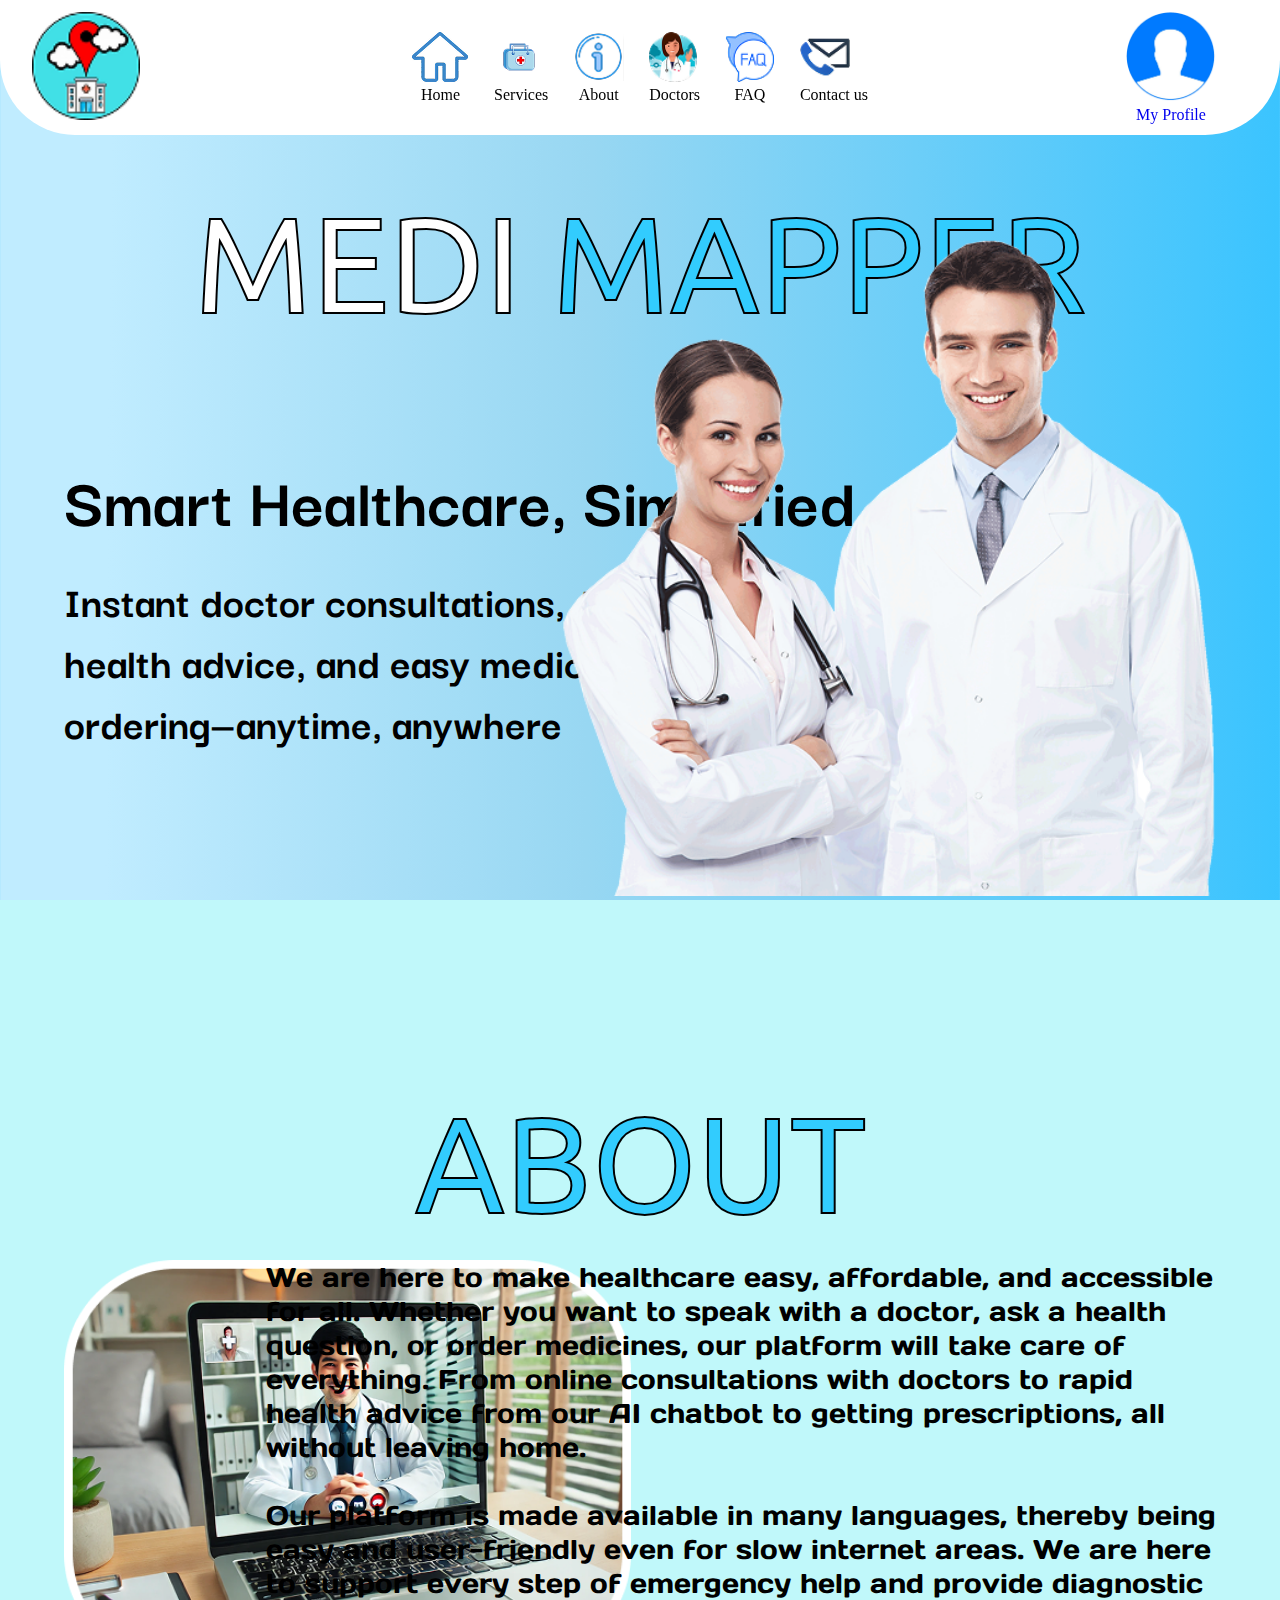
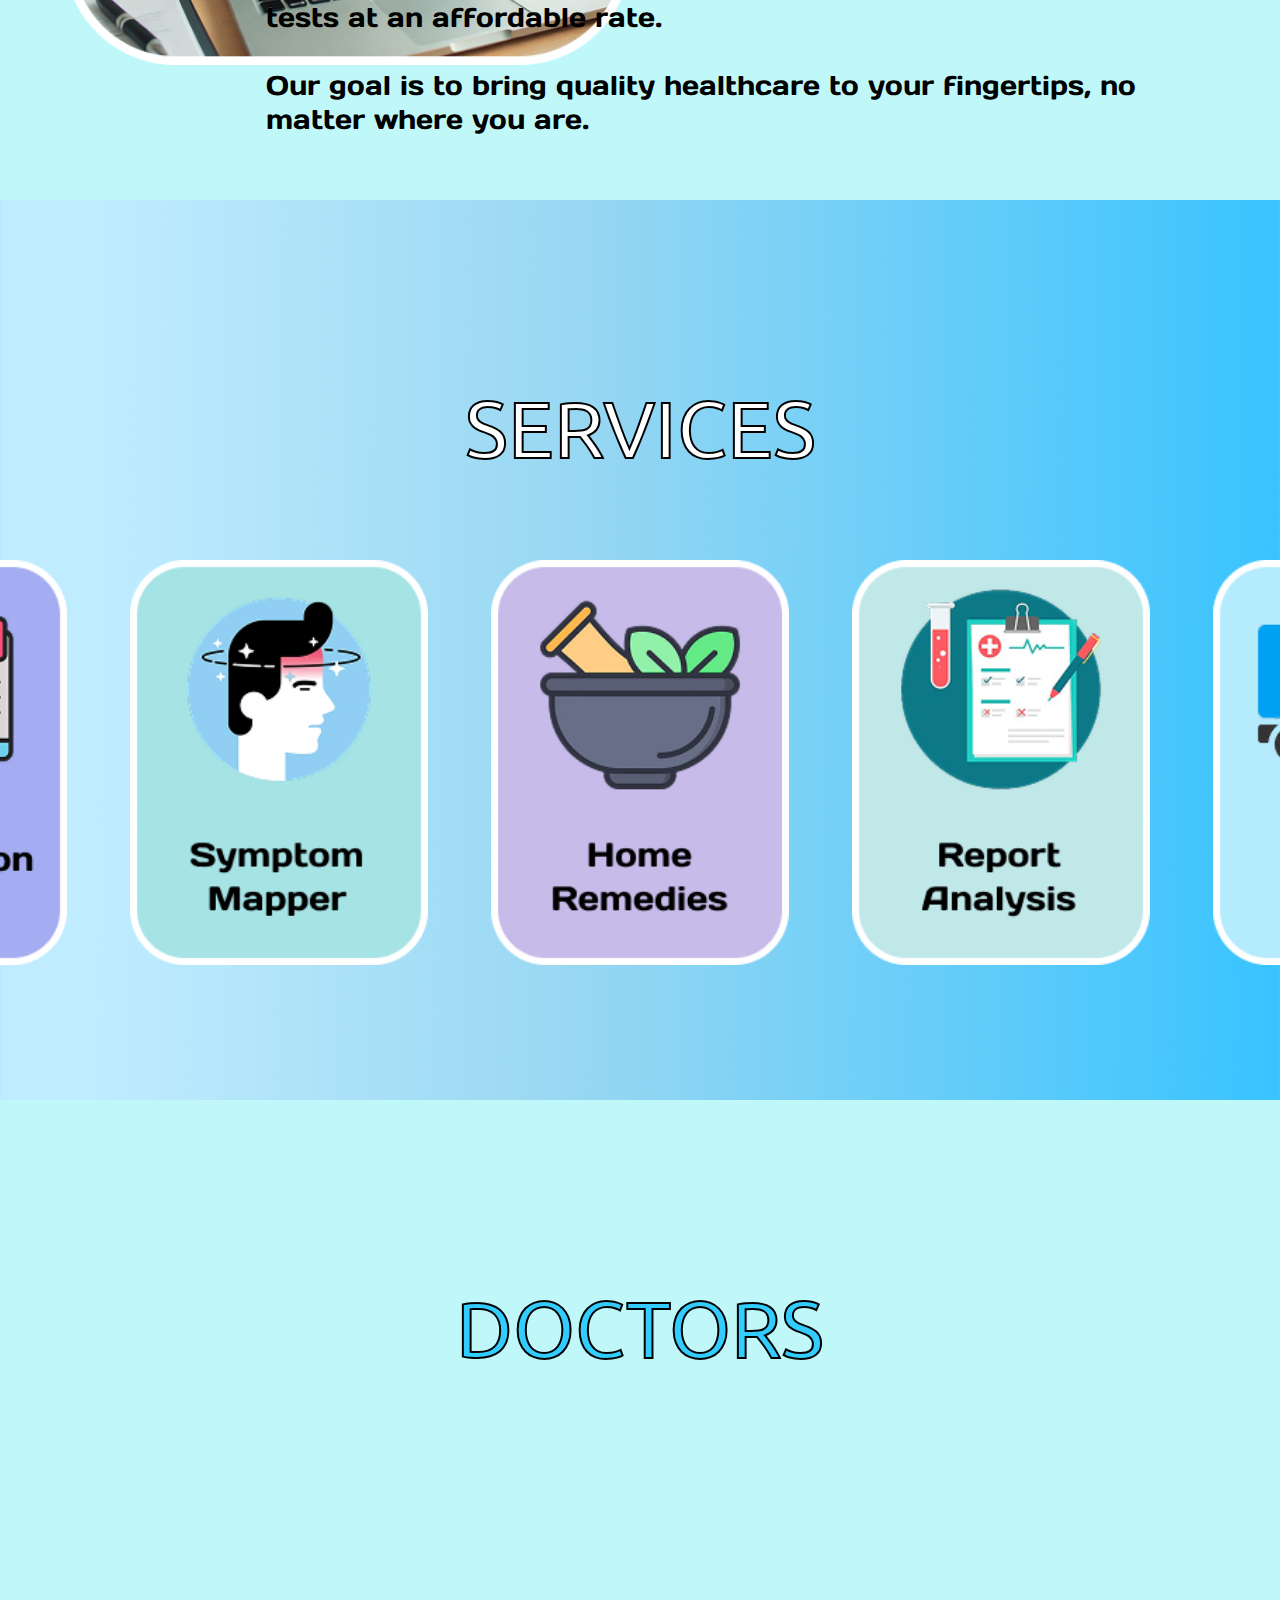
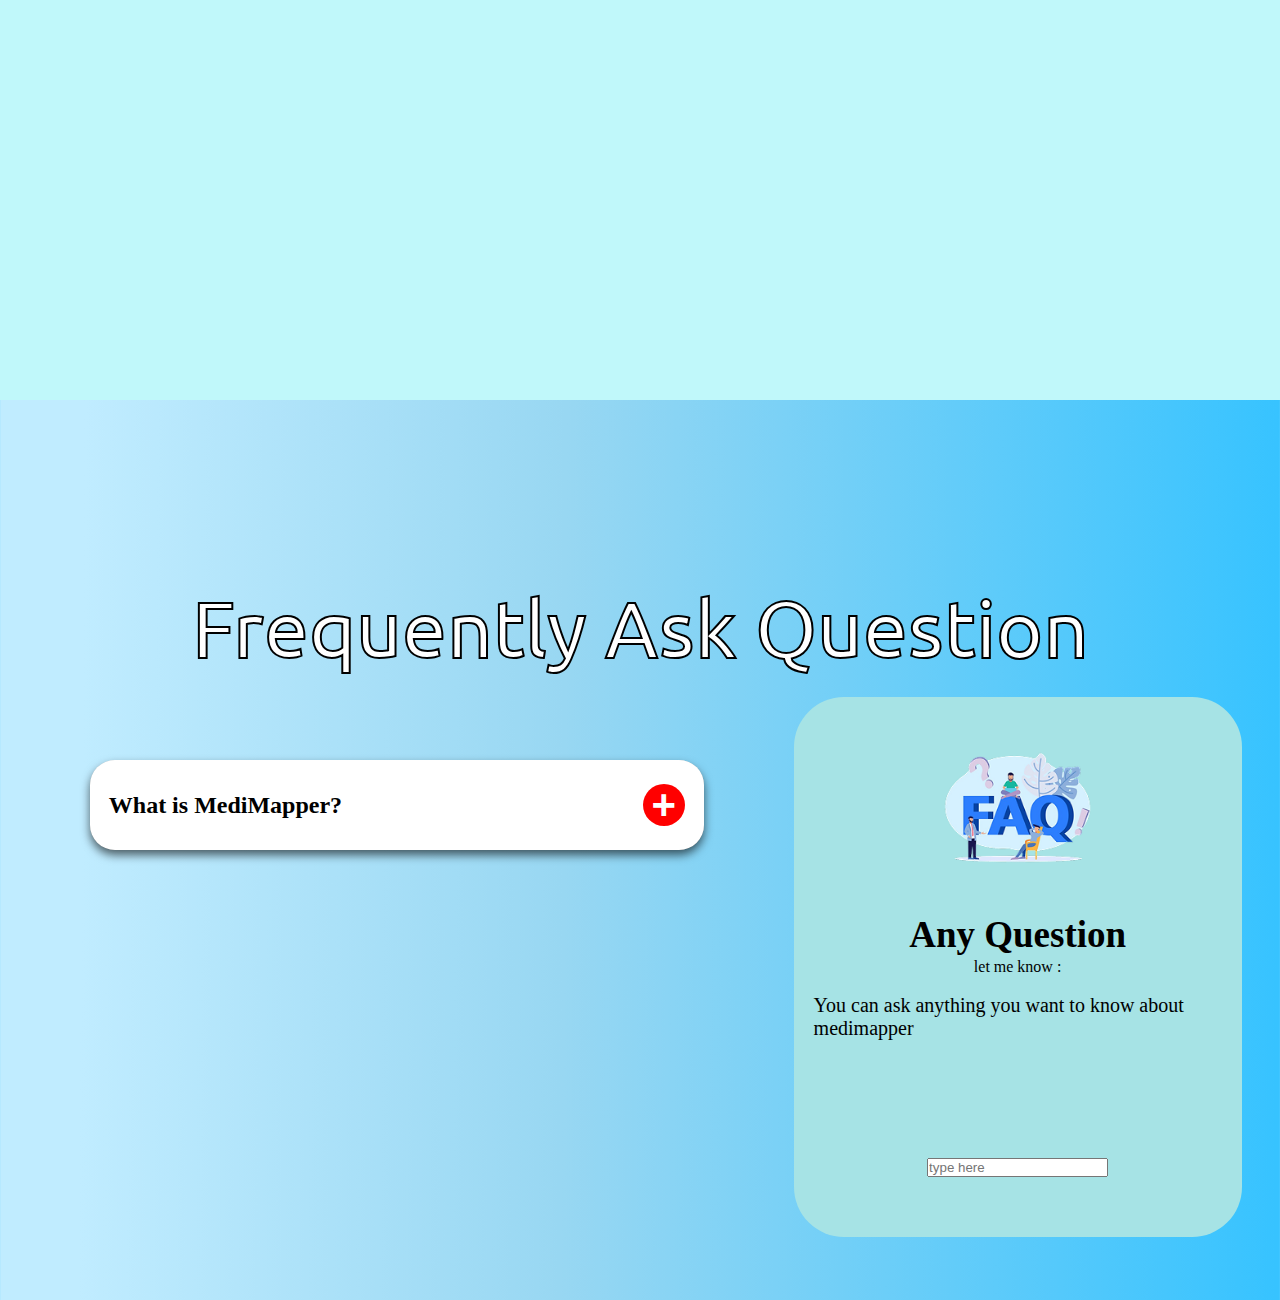
==== index.html @ cdf63c5f "Initial commit" ====
<!DOCTYPE html>
<html lang="en">
<head>
    <meta charset="UTF-8">
    <meta name="viewport" content="width=device-width, initial-scale=1.0">
    <title>MediMapper</title>
    <link rel="preconnect" href="https://fonts.googleapis.com">
    <link rel="preconnect" href="https://fonts.gstatic.com" crossorigin>
    <link href="https://fonts.googleapis.com/css2?family=Ubuntu:ital,wght@0,300;0,400;0,500;0,700;1,300;1,400;1,500;1,700&display=swap" rel="stylesheet">
    <link href="https://fonts.googleapis.com/css2?family=Darker+Grotesque:wght@900&display=swap" rel="stylesheet">
    <link rel="stylesheet" href="style/style.css">
    <link href="https://fonts.googleapis.com/css2?family=Days+One&display=swap" rel="stylesheet">
</head>

<body >
    <!--- Header -->
    <header >
       <!-- Logo-->
        <div class="main-logo"><a href="#"> <img src="asset/Logo.png" alt="main-logo"> </a></div> 

        <!--NavLinks-->
        <div class="nav-link">
            <!--homeBtn-->
            <a href="#home">
                <div class="navBtn">
                    <img src="asset/home.png" alt="home-icon">
             
                    <p>Home</p>
                </div>
            </a>
            <!--ServiceBtn-->
            <a href="#services">
                <div class="navBtn">
                    <img src="asset/Service.png" alt="services-icon">
                    <p>Services</p>
                </div>
            </a>
            <!--AboutBtn-->
            <a href="#about">
                <div class="navBtn">
                    <img src="asset/about 1.png" alt="about-icon">
             
                    <p>About</p>
                </div>
            </a>
            <!--DoctorBtn-->
            <a href="#doctor">
                <div class="navBtn">
                    <img src="asset/DocImg.png" alt="doctors-icon">
                    <p>Doctors</p>
                </div>
            </a>
            <!--FaqBtn-->
            <a href="#faq">
                <div class="navBtn">
                    <img src="asset/faqImg.png" alt="faq-icon">
                    <p>FAQ</p>
                </div>
            </a>
            <!--ContactUsBtn-->
            <a href="#">
                <div class="navBtn">
                    <img src="asset/contactUs.png" alt="contact-us">
                    <p>Contact us</p>
                </div>
            </a> 
        </div>

        <!--myProfileBtn-->
        
        <div class="myProfile">
            <a href="#">
            <img src="asset/Profile.png" alt="profile_pic">
            <p>My Profile</p>
        </a>
        </div>
    
    </header>
    <!--HomeSection-->
    <section id="home">
        <h1 class="main-heading"><span class="head-white">MEDI</span> MAPPER</h1>    
    <div class="main-info">
        <h2>Smart Healthcare, Simplified</h2>
        </br>
        <h3> Instant doctor consultations, AI</br> health advice, and easy medicine</br> ordering—anytime, anywhere</h3>
    </div>
    <div class="home-right"><img src="asset/doctorHome.png" alt="home-doctors"></div>
    </section>

    <!--AboutSection-->
    <section id="about">
        <div class="about-Head"><h1>ABOUT</h1></div>
        <div class="about-img"><img src="asset/VCdoctor.png" alt="VCdoctor"></div>
        <div class="about-discription"><h5>We are here to make healthcare easy, affordable, and accessible <br> for all. Whether you want to speak with a doctor, ask a health<br> question, or order medicines, our platform will take care of <br>everything. From online consultations with doctors to rapid <br>health advice from our AI chatbot to getting prescriptions, all<br> without leaving home.<br><br>

            Our platform is made available in many languages, thereby being<br> easy and user-friendly even for slow internet areas. We are here <br>to support every step of emergency help and provide diagnostic <br>tests at an affordable rate.<br><br>
            
            Our goal is to bring quality healthcare to your fingertips, no <br>matter where you are.
            </h5></div>
    </section>


    <!--Services-->
    <section id="services">
        <div class="service-head"><h1>SERVICES</h1></div>
        <div class="service-cards">
            <a href="">
                <div class="card">
                <img src="asset/Consultation.png" alt="consultations"  draggable="false" >
            </div>
        </a>
            <a href="">

            <div class="card">
                <img src="asset/Symptom.png" alt="Symptom">
            </div>
        </a>
            <a href="">
                <div class="card">
                <img src="asset/Remedies.png" alt="Remedies">
                </div>
        </a>
            <a href="">     
                <div class="card">
                <img src="asset/Report.png" alt="Report">
            </div>
        </a>
            <a href=""><div class="card">
                <img src="asset/Delivery.png" alt="Delivery">
            </div>
        </a>
        </div>
    </section>


    <!--Doctor-->
    <section id="doctor">
        <div class="doctor-head"><h1>DOCTORS</h1></div>
    </section>


    <!--FAQ-->
    <section id="faq">
        <div class="faq-head"><h1>Frequently Ask Question</h1></div>
        <div class="questionsBox">
            <div class="question">
                <p>What is MediMapper?</p>
                <button><div class="smb">+</div></button>
            </div>
            <div class="ans"><p>MediMapper is a healthcare platform that helps users identify </br> 
                potential diseases based on symptoms. It also connects patients </br>
                 with doctors for consultations via chat and video calls.</p></div>
        </div>
        <form action="" method="post" >
            <div class="faqForm">
            <img src="asset/faq.png" alt="normal logo" >

            <h1>Any Question</h1>
            <p>You can ask anything you want to know about medimapper</p>
            <label >let me know :</label>
            <input type="text" placeholder="type here" name="faq" class="faqinput">
        </div>
        </form>
    </section>
</body>
<script src="script/script.js"></script>
</html>
---- style/style.css ----
* {
    margin: 0;
    padding: 0;
    box-sizing: border-box;
}
a{
    text-decoration: none;

}


body {
    background:linear-gradient(90.42deg, #C0ECFF 8.43%, #98D7F2 45.17%, #37C3FF 99.62%);
}





/*Header */
header{
    position: fixed;
    display: flex;
    align-items: center;
    justify-content: space-around;
    border-radius: 0px 0px 75px 75px;
    background-color: white;
    width: 100%;
    height: 15vh;
    z-index: 999;
}
.main-logo{
   position: absolute;
    left: 2.5vw;
    border-radius: 50%;
}
.main-logo img{
    height: 12vh;
    width: auto;
}
.nav-link{
    position: absolute;
    display: flex;
    align-items: center;
    justify-content: center;
    gap: 25px;
}
.nav-link img{
    height: 50px;
    width: auto;
    
}
.nav-link  p{
    text-align: center;
}
.nav-link a{
    color: black;
}
.myProfile{
    position: absolute;
    right: 5vw;
    
    
}
.myProfile img{
    height: 10vh;
    width: auto;
    top: 50%;
}
.myProfile p{
    text-align: center;
}






/* HOME */

#home{
    
    display: flex;
     
    justify-content: center;
    width: 100%;
    height: 100vh;
}
  .main-heading{
    margin-top: 20vh;
    font-size: 15vh;
    color: #32CCFE;
    -webkit-text-stroke: 2px black;
    font-family: "Ubuntu", sans-serif;
    font-weight: 400;
    font-style: normal;
 }
 .head-white{
    color: #fff;
 }
 .main-info{
    position: absolute;
    left: 5%;
    top: 50%;
    font-family: "Darker Grotesque", sans-serif;
    font-optical-sizing: auto;
    font-weight: 900;
    font-style: normal;
}
 .main-info h2{
    font-size: 8vh;
    font-weight: bold;
 }
 .main-info h3{
    font-size: 5vh;
 }
.home-right{
    position: absolute;
    right: 5%;
    bottom: 0px;
}
.home-right img{
    height: 75vh;
}






/*About*/
#about{
    position: relative;
    height: 100vh;
    width: 100%;
    background: #C0F8FA;
    display: flex;
    justify-content: center;
}
.about-Head h1{
    font-family: "Ubuntu", sans-serif;
    font-weight: 400;
    font-style: normal;
    font-size: 15vh;
    color: #32CCFE;
    -webkit-text-stroke: 2px black;
    margin-top: 20vh;
}
.about-img{
    position: absolute;
    left: 5%;
    top: 40%;
    
}
.about-img img{
    width: auto;
    height: 45vh;
}
.about-discription{
    position: absolute;
    right: 5%;
    top: 40%;
}
.about-discription h5{
    font-family: "Days One", sans-serif;
    font-weight: 400;
    font-style: normal;
    font-size: 3vh;
}







/*servicesSection*/
#services{
    position: relative;
    display: flex;
    height: 100vh;
    justify-content: center;
}
.service-head h1{
    font-family: "Ubuntu", sans-serif;
    font-weight: 400;
    font-style: normal;
    font-size: 80px;
    color: #ffffff;
    -webkit-text-stroke: 2px black;
    margin-top: 20vh;
}
.service-cards{
    position: absolute;
    display: flex;
    justify-content: space-between;
    top: 40%;
    gap: 7vh;
    
}
.service-cards .card img{
    width: auto;
    height: 45vh;
}




/* Doctor */
#doctor{
    position: relative;
    display: flex;
    height: 100vh;
    justify-content: center;
    background: #C0F8FA;
}
.doctor-head h1{
    font-family: "Ubuntu", sans-serif;
    font-weight: 400;
    font-style: normal;
    font-size: 80px;
    color: #32CCFE;
    -webkit-text-stroke: 2px black;
    margin-top: 20vh;
}





/* FAQ */

#faq{
    position: relative;
    display: flex;
    height: 100vh;
    justify-content: center;
}
.faq-head h1{
    font-family: "Ubuntu", sans-serif;
    font-weight: 400;
    font-style: normal;
    font-size: 80px;
    color: #ffffff;
    -webkit-text-stroke: 2px black;
    margin-top: 20vh;
}


.questionsBox{
    position: absolute;
    display: flex;
    height: 60vh;
    width: 60vw;
    left: 7vw;
    bottom: 0px;
}
 
.question{
    position: absolute;
    display: flex;
    align-items: center;
    width: 80%;
    height: 10vh;
    background: #ffffff;
    border-radius: 25px;
    box-shadow: 0px 5px 10px rgba(0, 0, 0, 0.6);
}


.question p{
    position: absolute;
    font-size: 24px;
    left: 1.5vw;
    font-weight: bold;

}
.question button {
    position: absolute;
    display: flex;
    align-items: center;
    justify-content: center;
    background: red;
    height: 42px;
    width: 42px;
    border-width: 0px;
    right: 1.5vw;
    border-radius: 50%;
}

.smb {
    font-size: 42px;
    font-weight: bolder;
    line-height: 1;
    position:absolute;
    color: #fff;
    transform: rotate(0deg);
    transition: transform 0.2s ease-in-out;
}

.smb.active{
    transform: rotate(45deg);
}
.ans{
    position: absolute;
    display: flex;
    align-items: center;
    width: 80%;
    height: 10vh;
    background: #D9D9D9;
    border-radius: 25px;
    z-index: -1;
    transition: height 0.1s ease-in-out
}
.ans.active{
    position: absolute;
    display: flex;
    
    width: 80%;
    height: 25vh;
    background: #D9D9D9;
    border-radius: 25px;
    z-index: -1;
    padding-top: 11vh;
}
.ans p{
    position: absolute;
    display: none;
    font-size: 22px;  
    left: 1.5vw;
}
.ans p.active{
    position: absolute;
    display: block;
    font-size: 22px;  
    left: 1.5vw;
}

.faqForm{
    position: absolute;
    display: flex;
    justify-content: center;
    align-items: center;
    width: 35vw;
    height: 60vh;
    background: #A6E3E5;
    bottom: 7vh;
    right: 3vw;
    border-radius: 50px;
    flex-direction: column;
    
}
.faqForm img{
    position: absolute;
    width: 35%;
    height: auto;
    top: 10%;
}
.faqForm h1{  
    position: absolute;
    top: 40%;
    font-size: 37px;
}
.faqForm p{
    position: absolute;
    top:55%;
    text-align: left;
    font-size: 20px;
    left: 20px;
   
}
.faqinput{
    position: absolute;
    bottom: 60px;
}
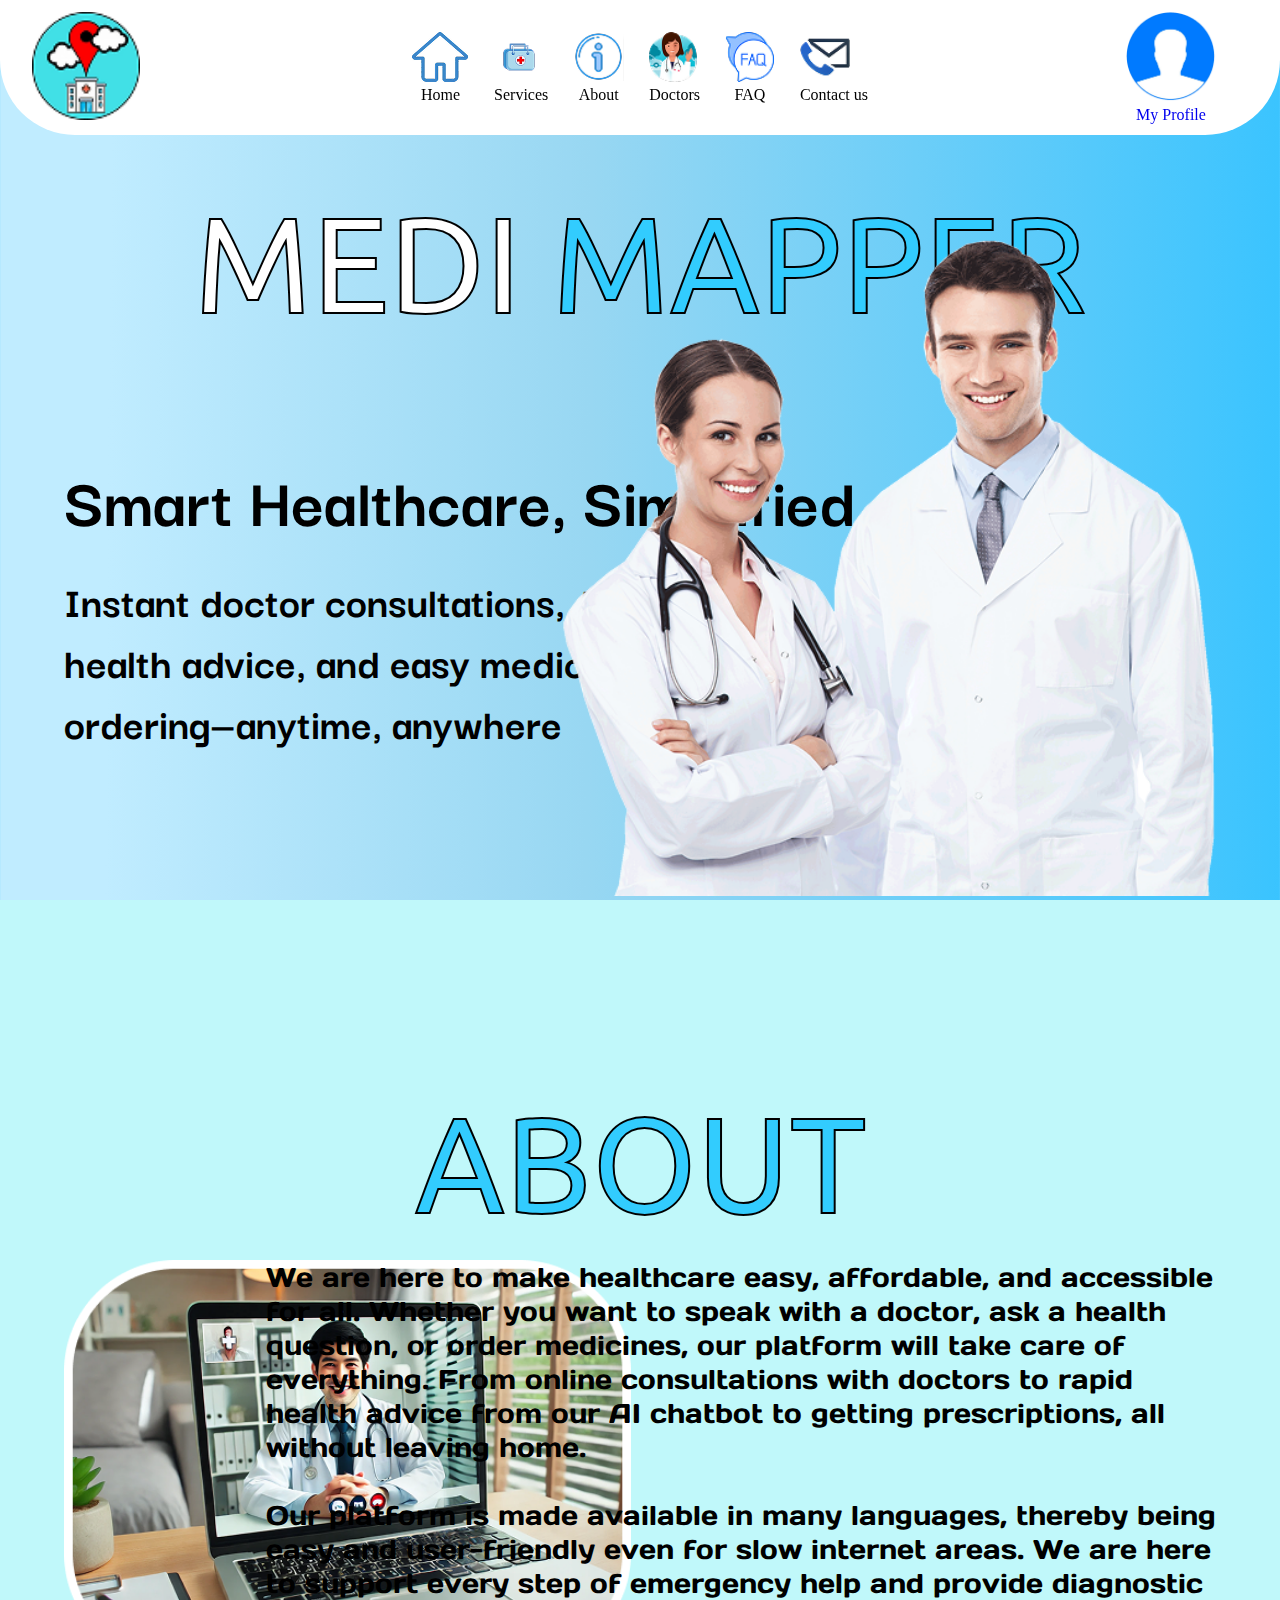
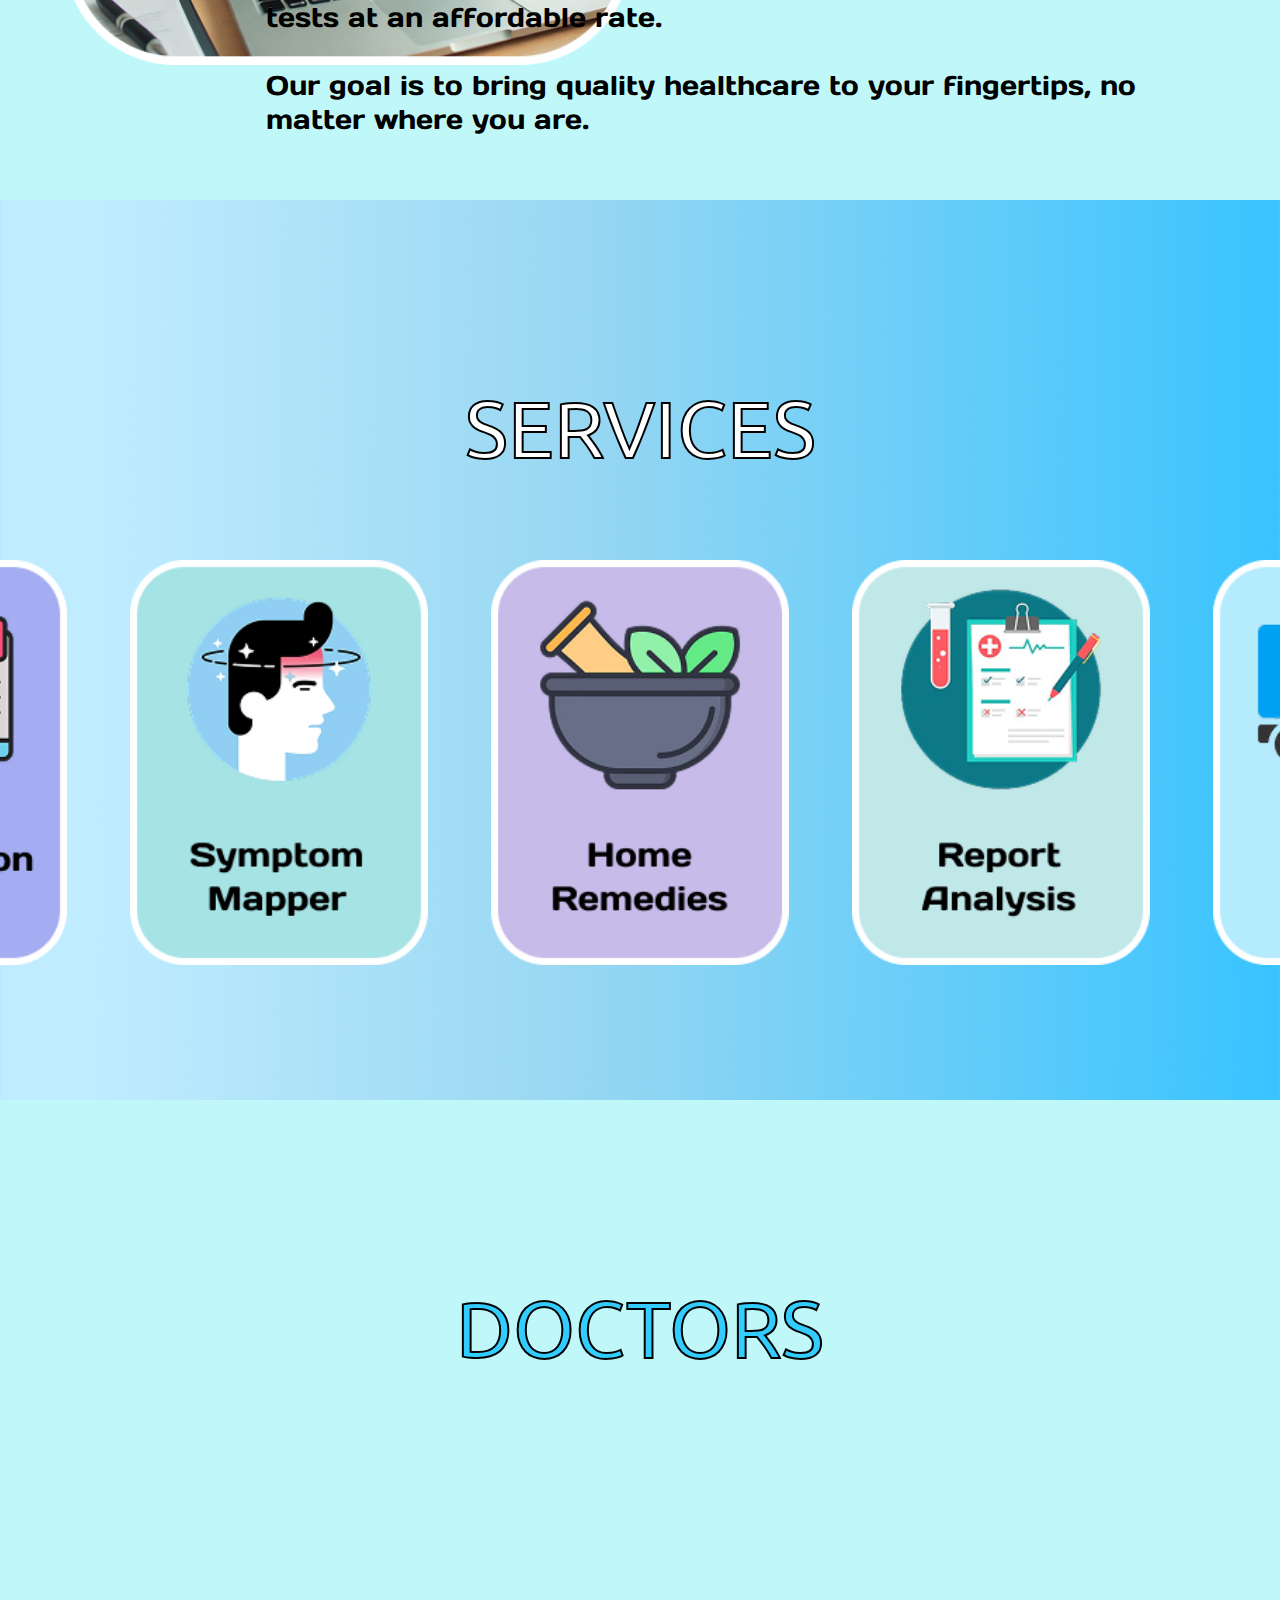
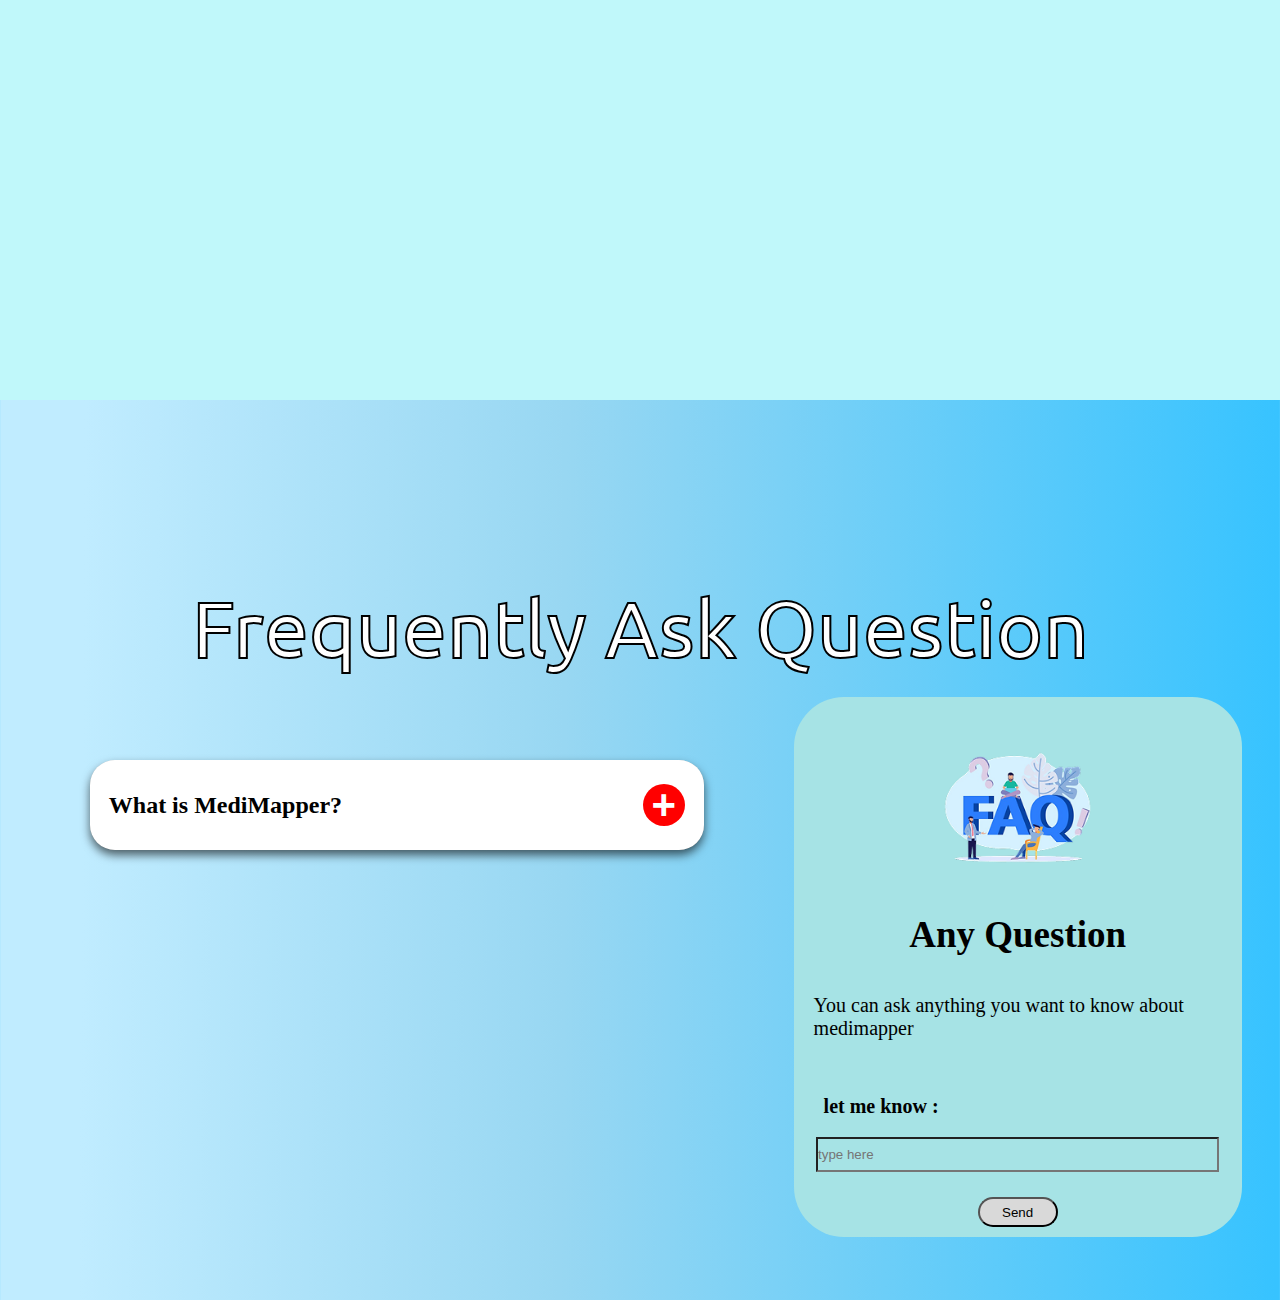
==== commit 25337d9f: "ui-ongoing" ====
--- a/index.html
+++ b/index.html
@@ -159,6 +159,7 @@
             <p>You can ask anything you want to know about medimapper</p>
             <label >let me know :</label>
             <input type="text" placeholder="type here" name="faq" class="faqinput">
+            <button type="submit">Send</button>
         </div>
         </form>
     </section>
--- a/style/style.css
+++ b/style/style.css
@@ -371,5 +371,24 @@
 }
 .faqinput{
     position: absolute;
-    bottom: 60px;
-}
+    height: 35px;
+    width: 90%;
+    bottom: 12%;
+    background: transparent;
+}
+.faqForm label{
+    position: absolute;
+    bottom: 22%;
+    left: 30px;
+    font-size: 20px;
+    font-weight: bold;
+}
+.faqForm button{
+    position: absolute;
+    height: 30px;
+    width: 80px;
+    bottom: 10px;
+    background: #D9D9D9;
+    border-radius: 15px;
+    border-width: 2px;
+}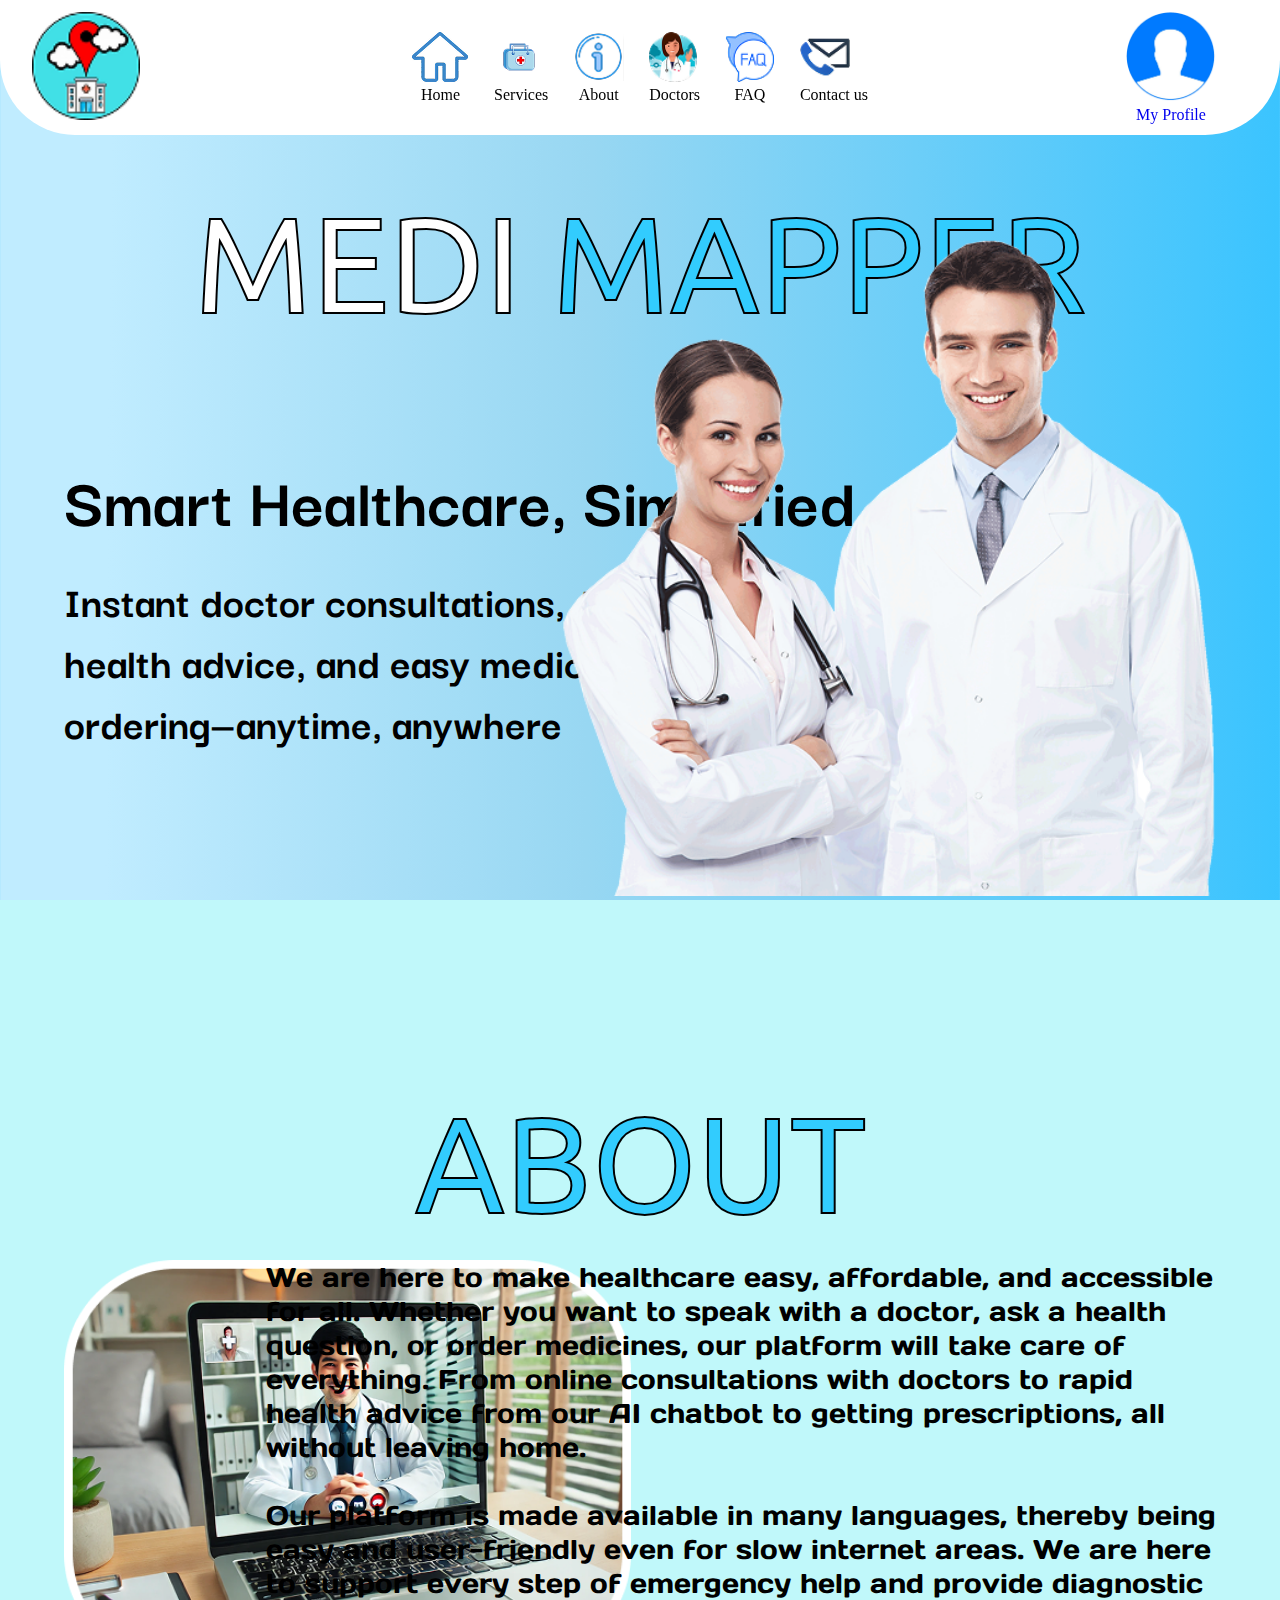
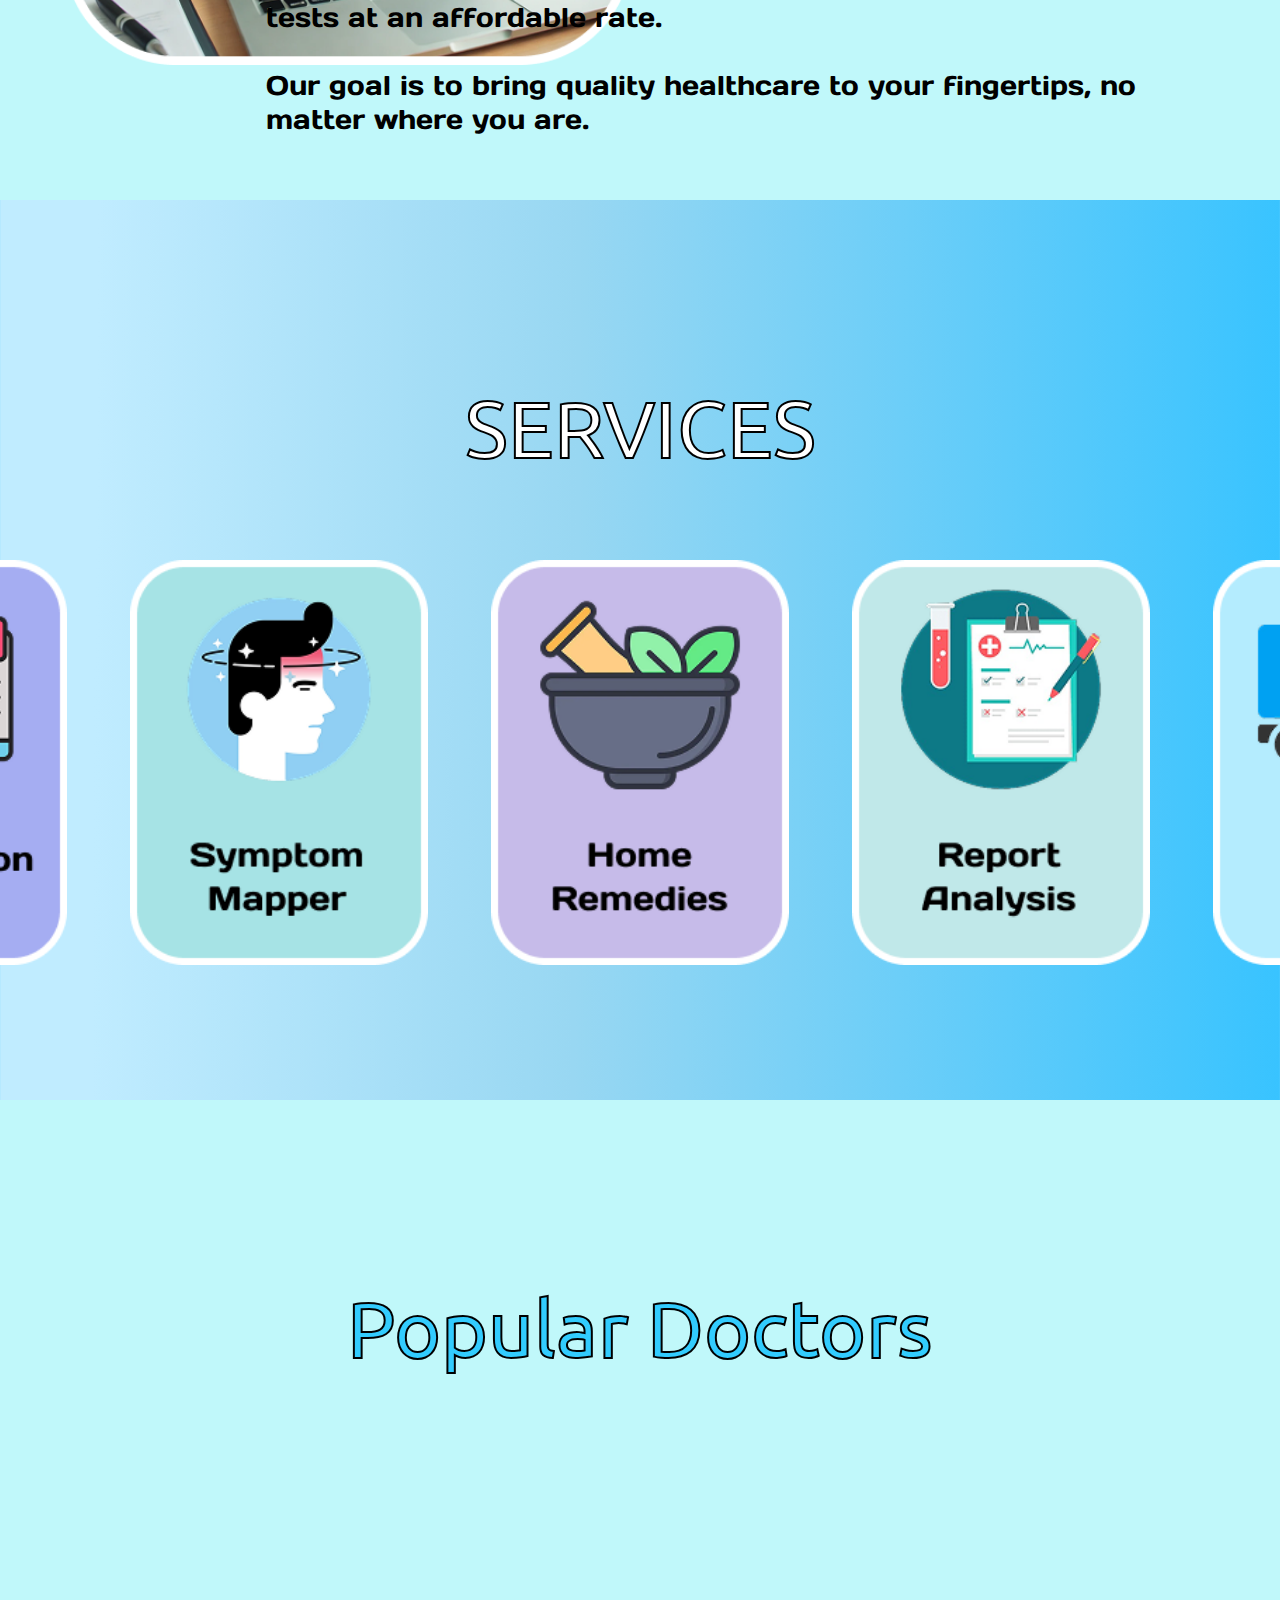
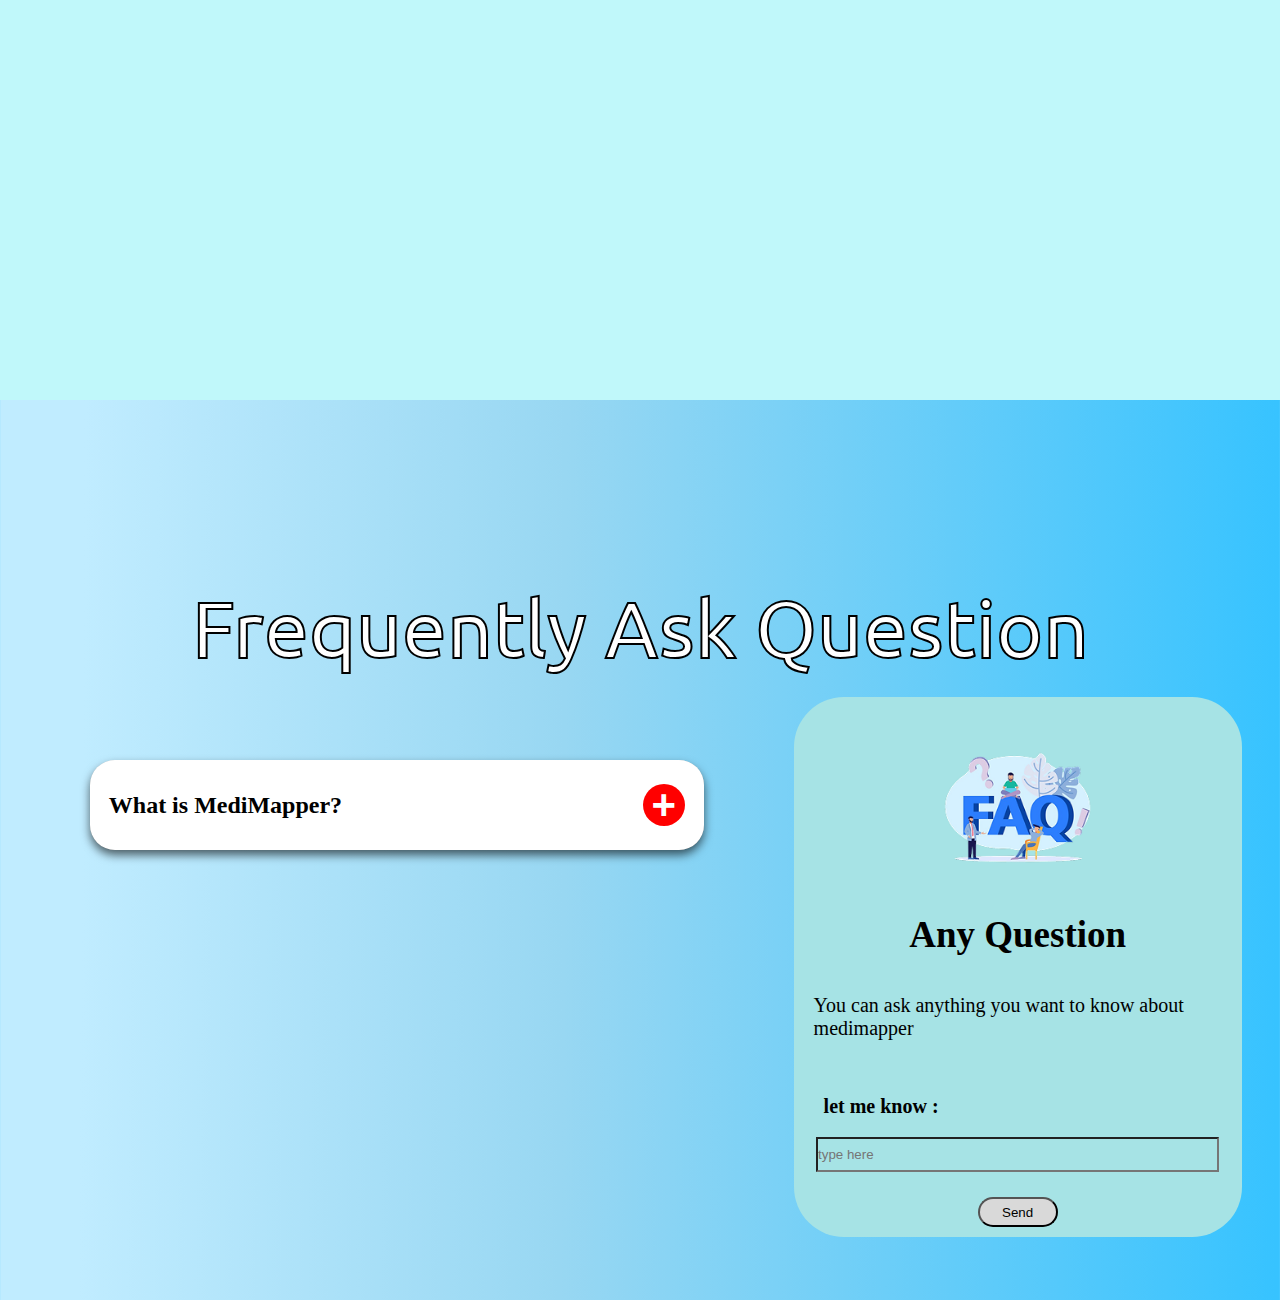
==== commit c686f373: "doc" ====
--- a/index.html
+++ b/index.html
@@ -135,7 +135,7 @@
 
     <!--Doctor-->
     <section id="doctor">
-        <div class="doctor-head"><h1>DOCTORS</h1></div>
+        <div class="doctor-head"><h1>Popular Doctors</h1></div>
     </section>
 
 
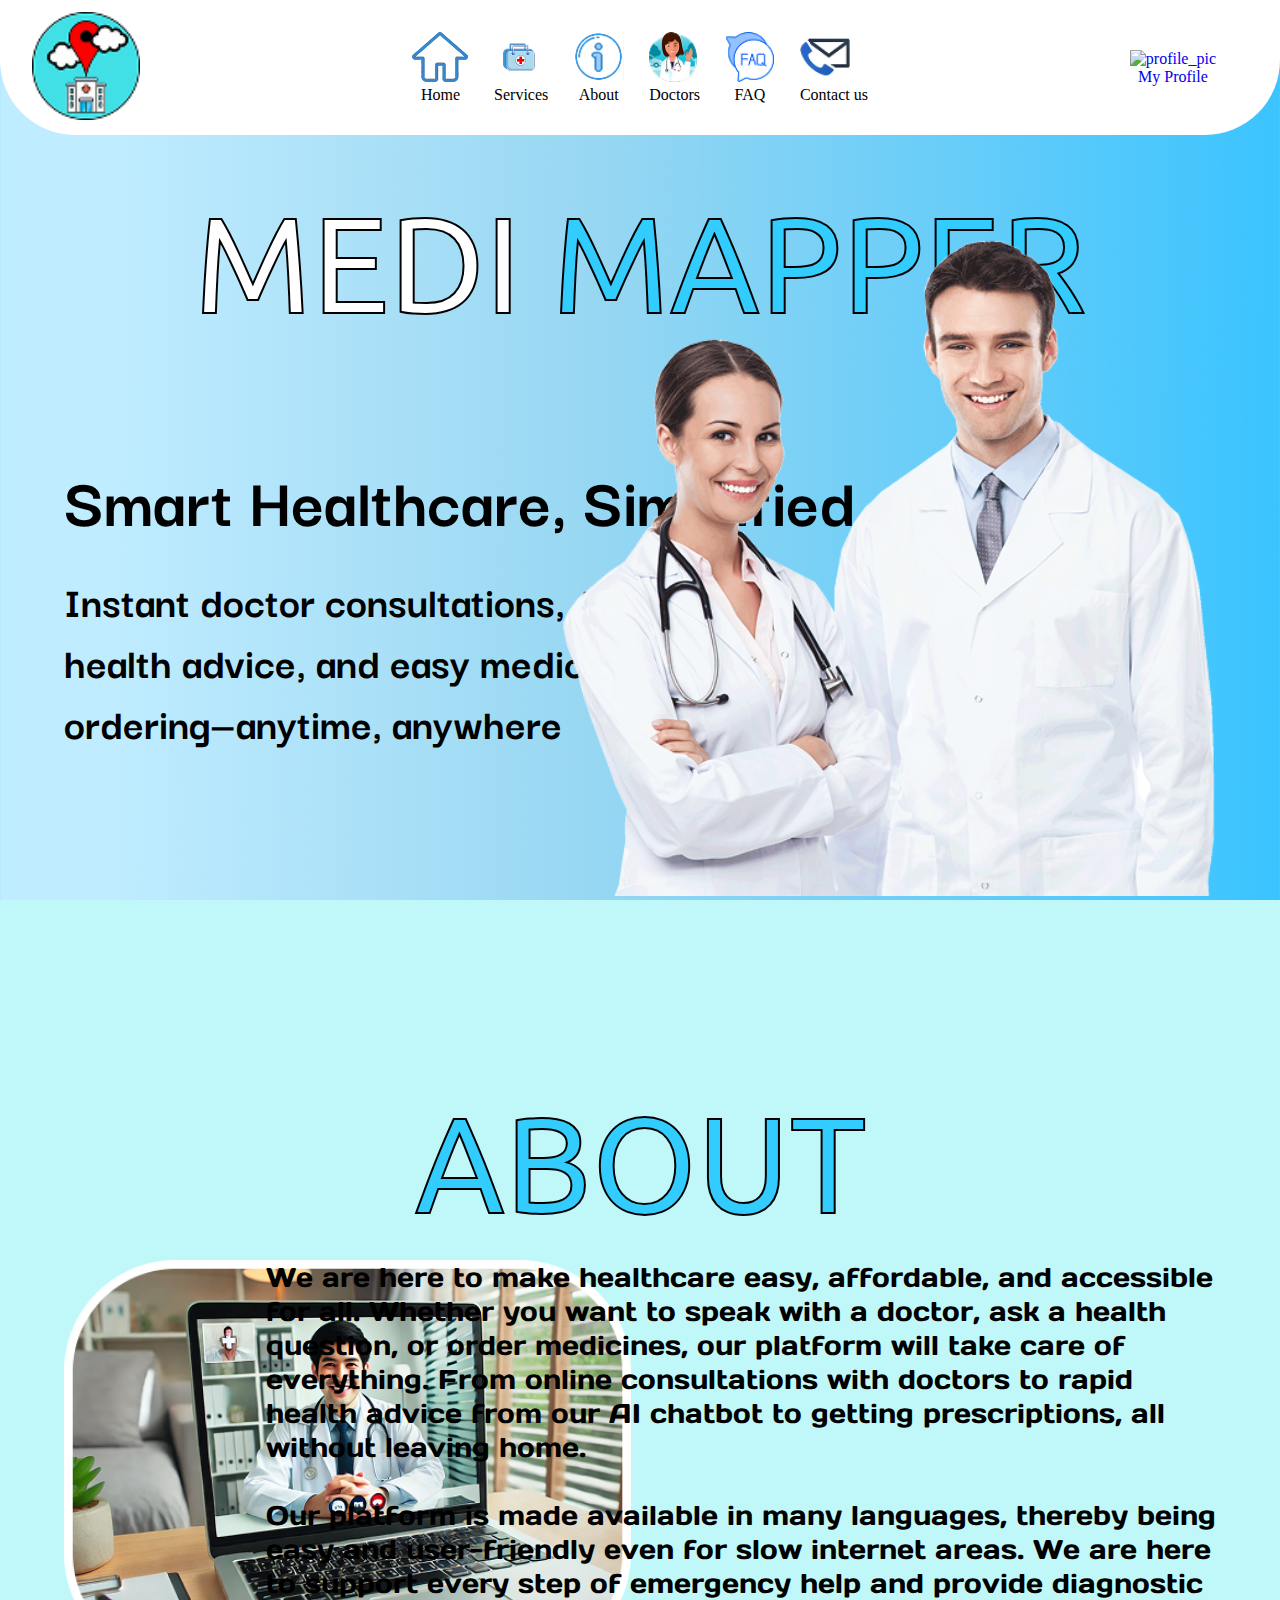
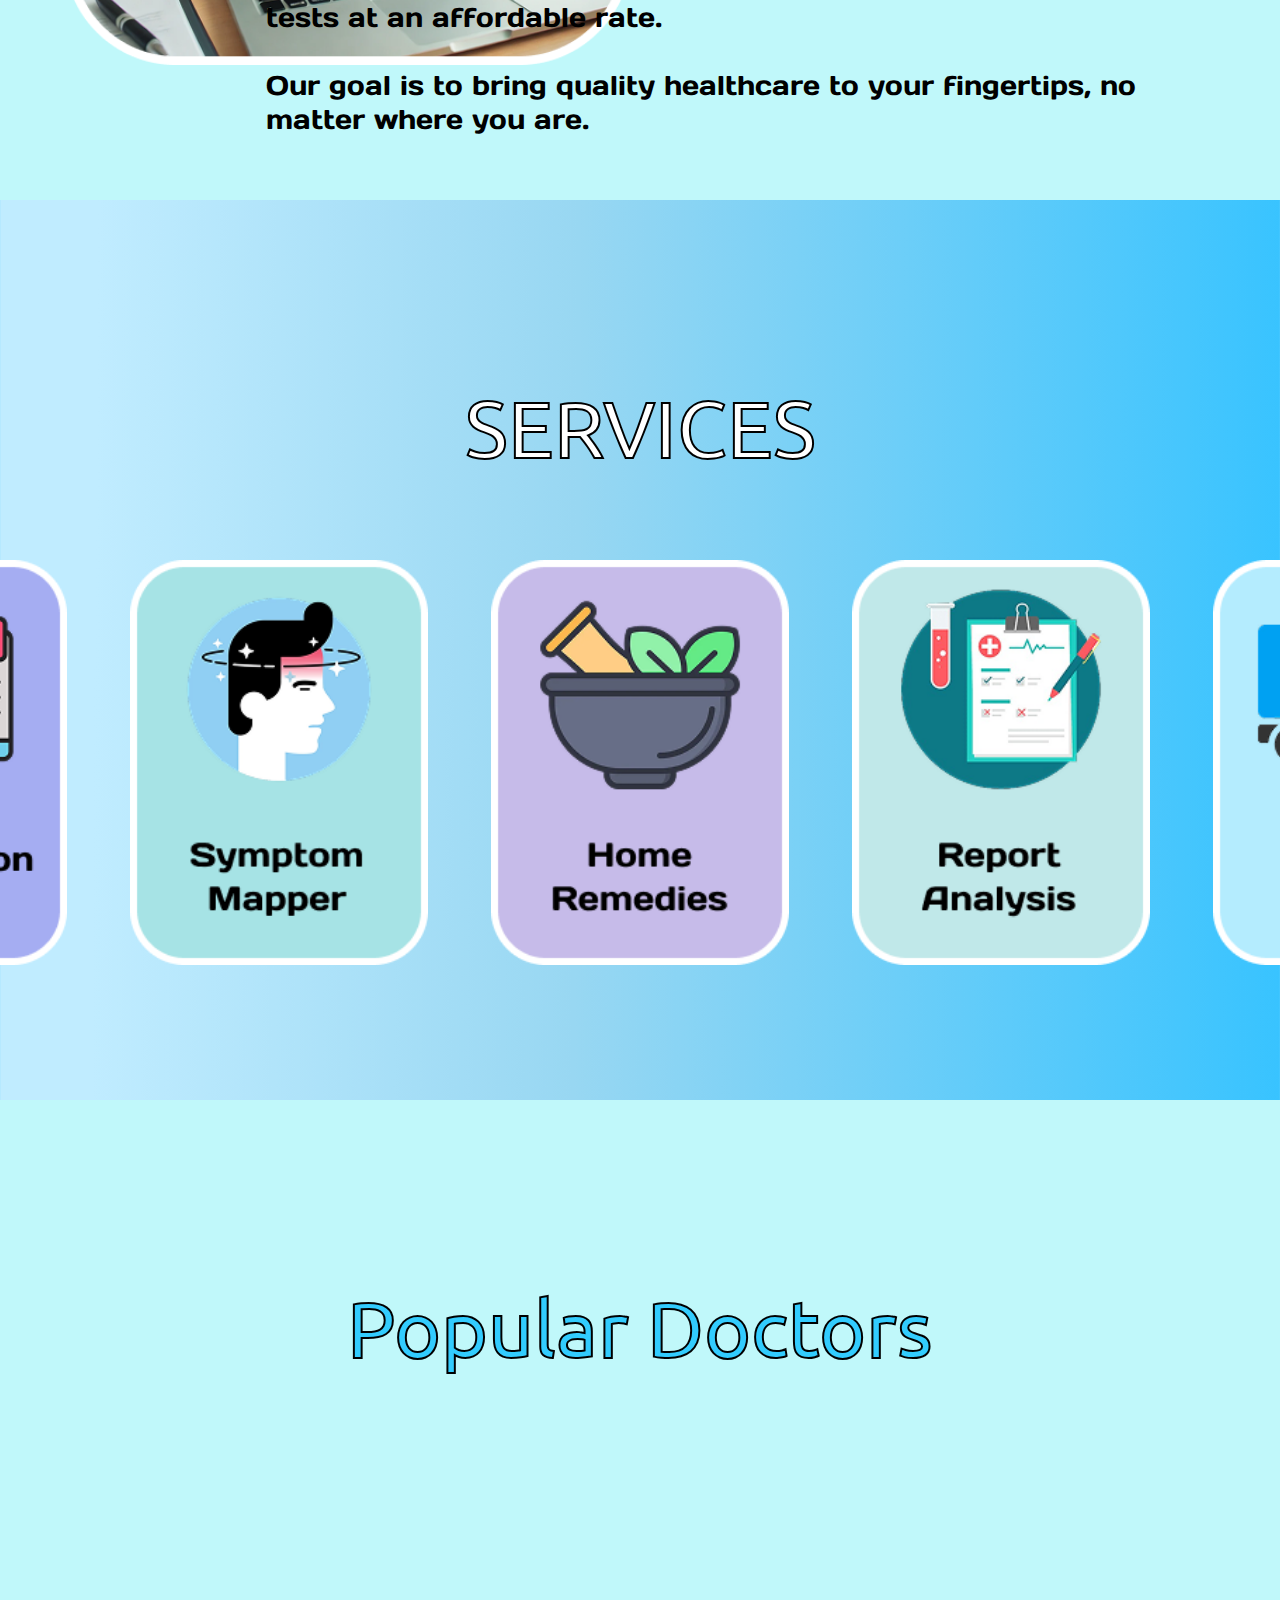
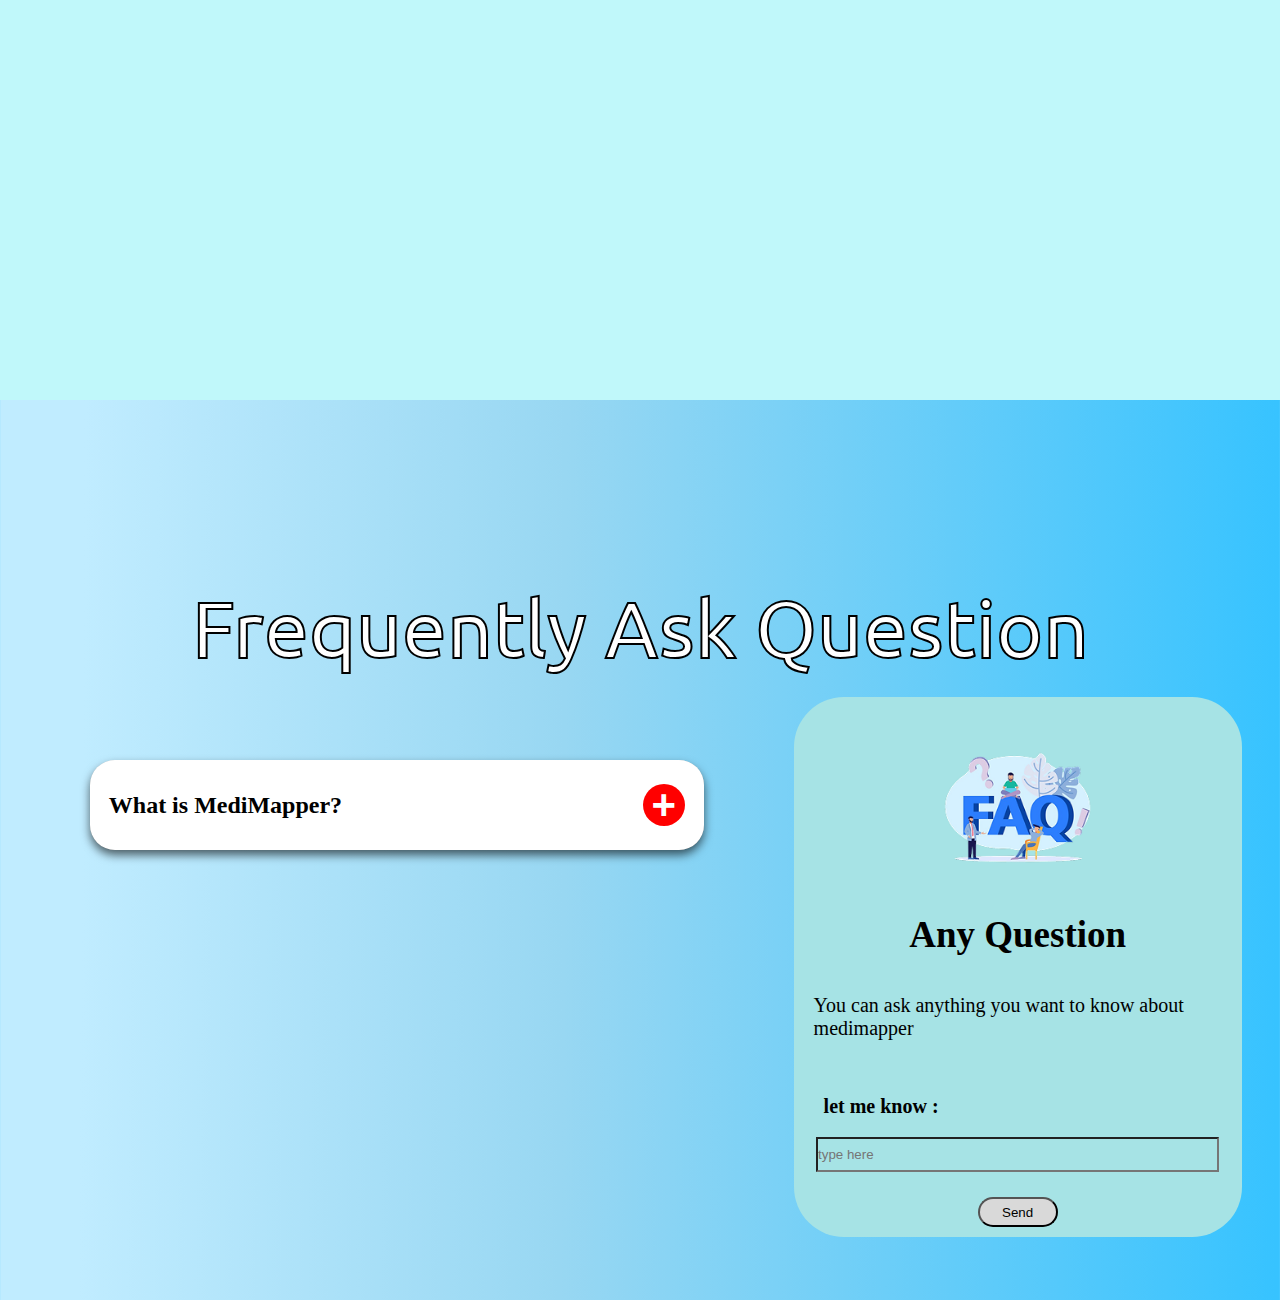
==== commit 7a1d12bc: "ui-ongoing" ====
--- a/index.html
+++ b/index.html
@@ -164,5 +164,5 @@
         </form>
     </section>
 </body>
-<script src="script/script.js"></script>
+<script src="scripts/script.js"></script>
 </html>--- a/style/style.css
+++ b/style/style.css
@@ -66,6 +66,7 @@
     height: 10vh;
     width: auto;
     top: 50%;
+    object-fit: contain; 
 }
 .myProfile p{
     text-align: center;
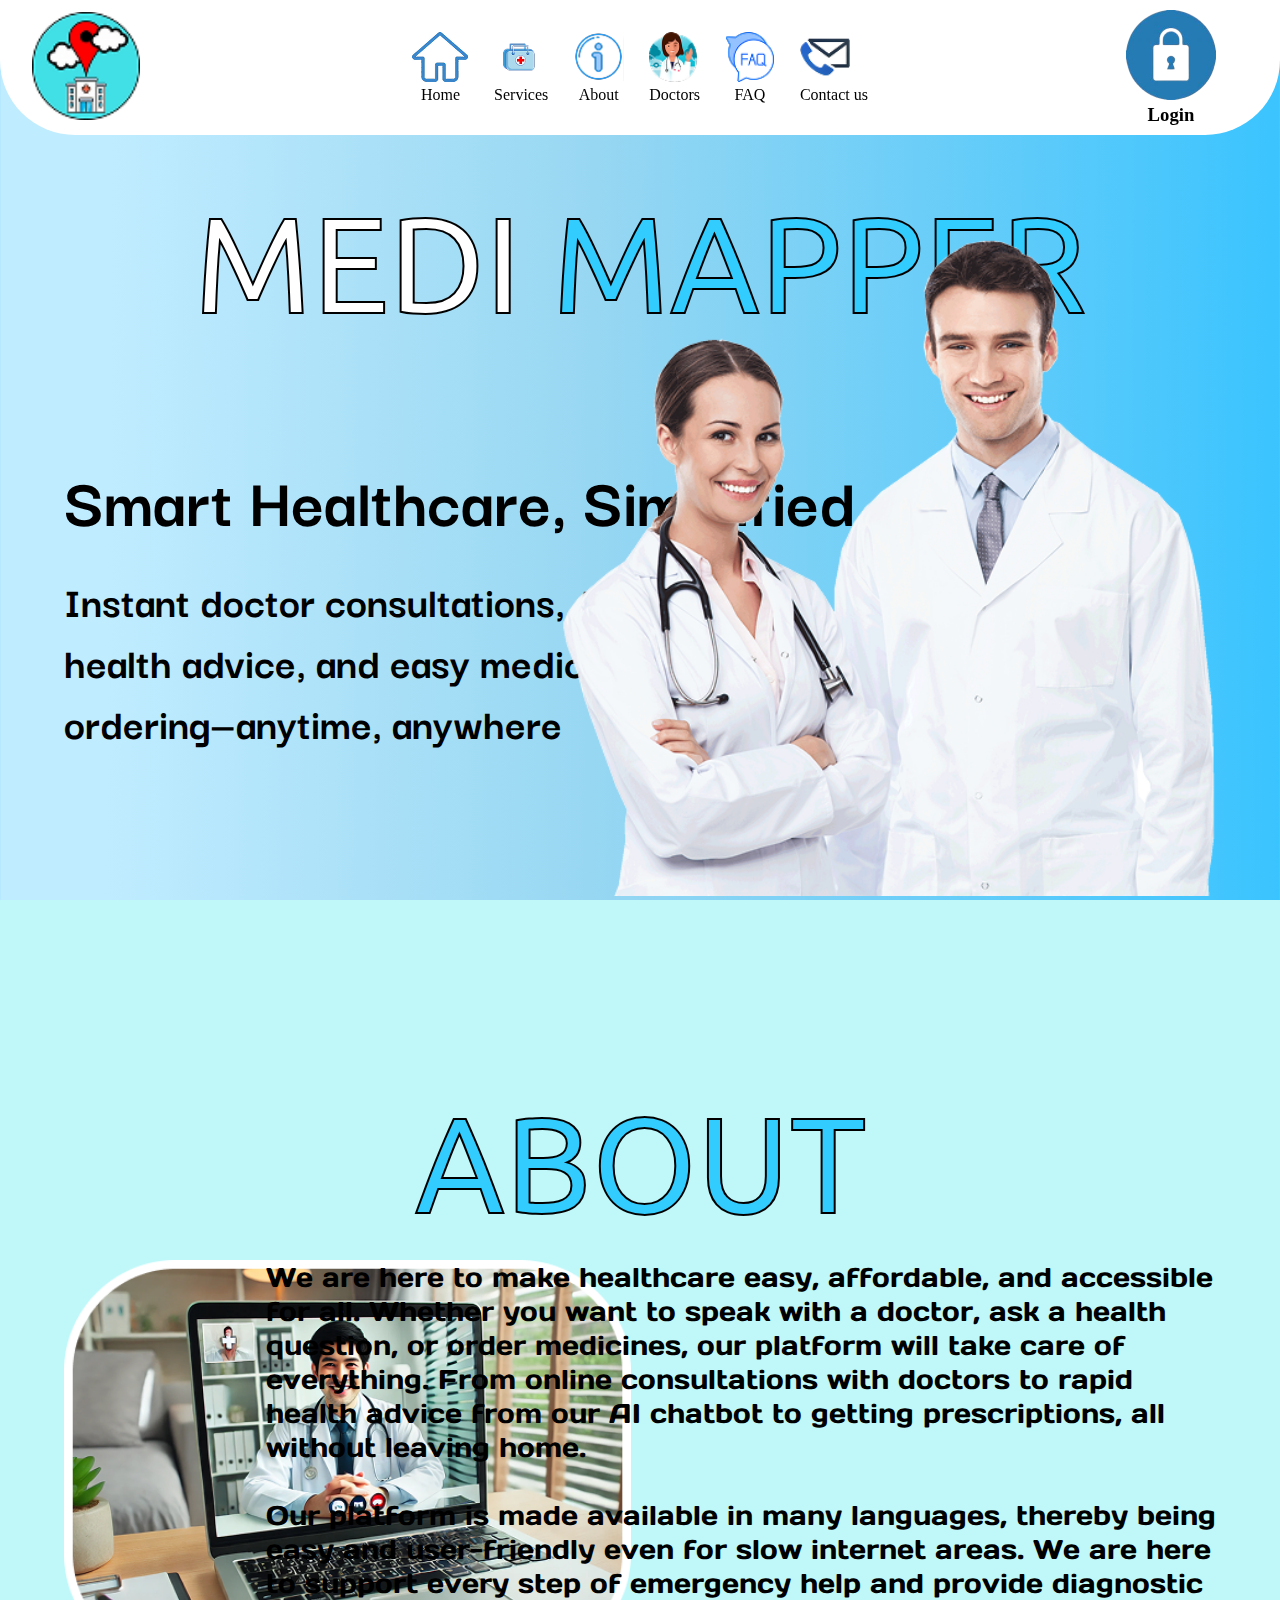
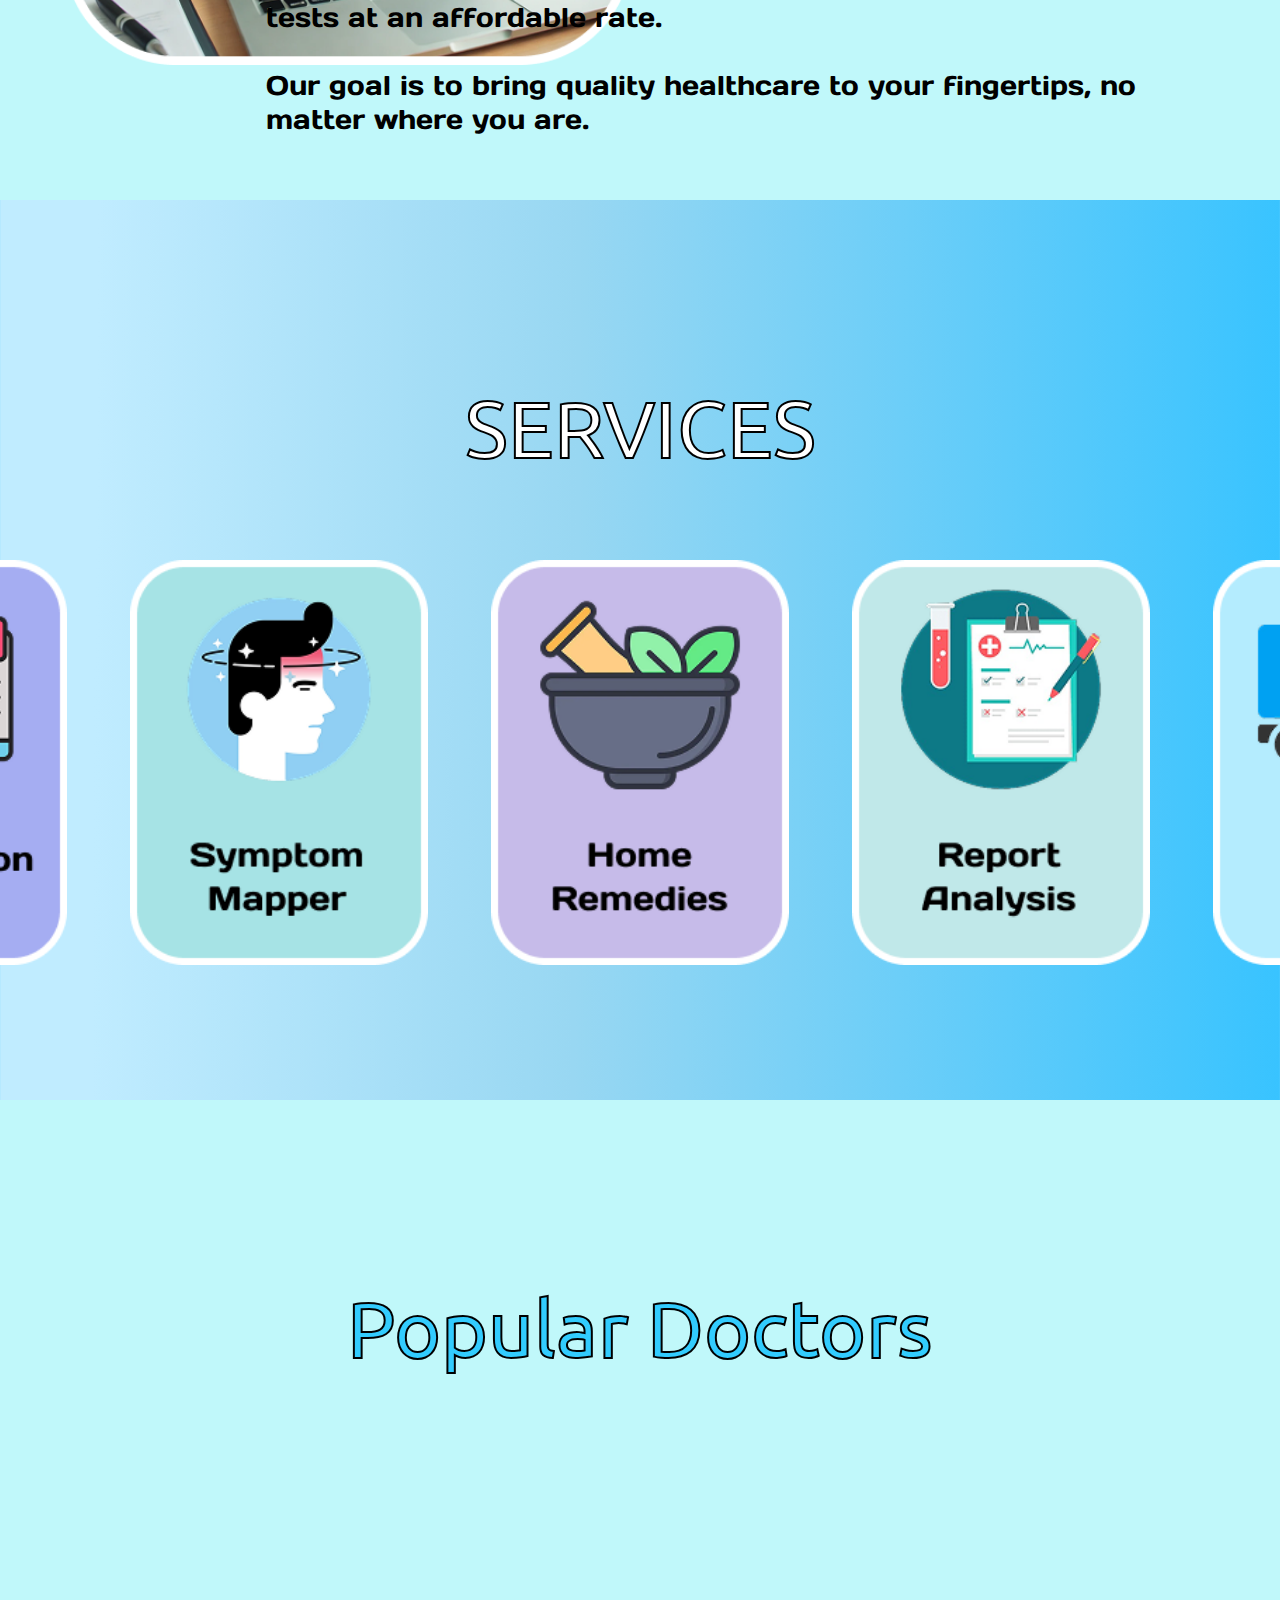
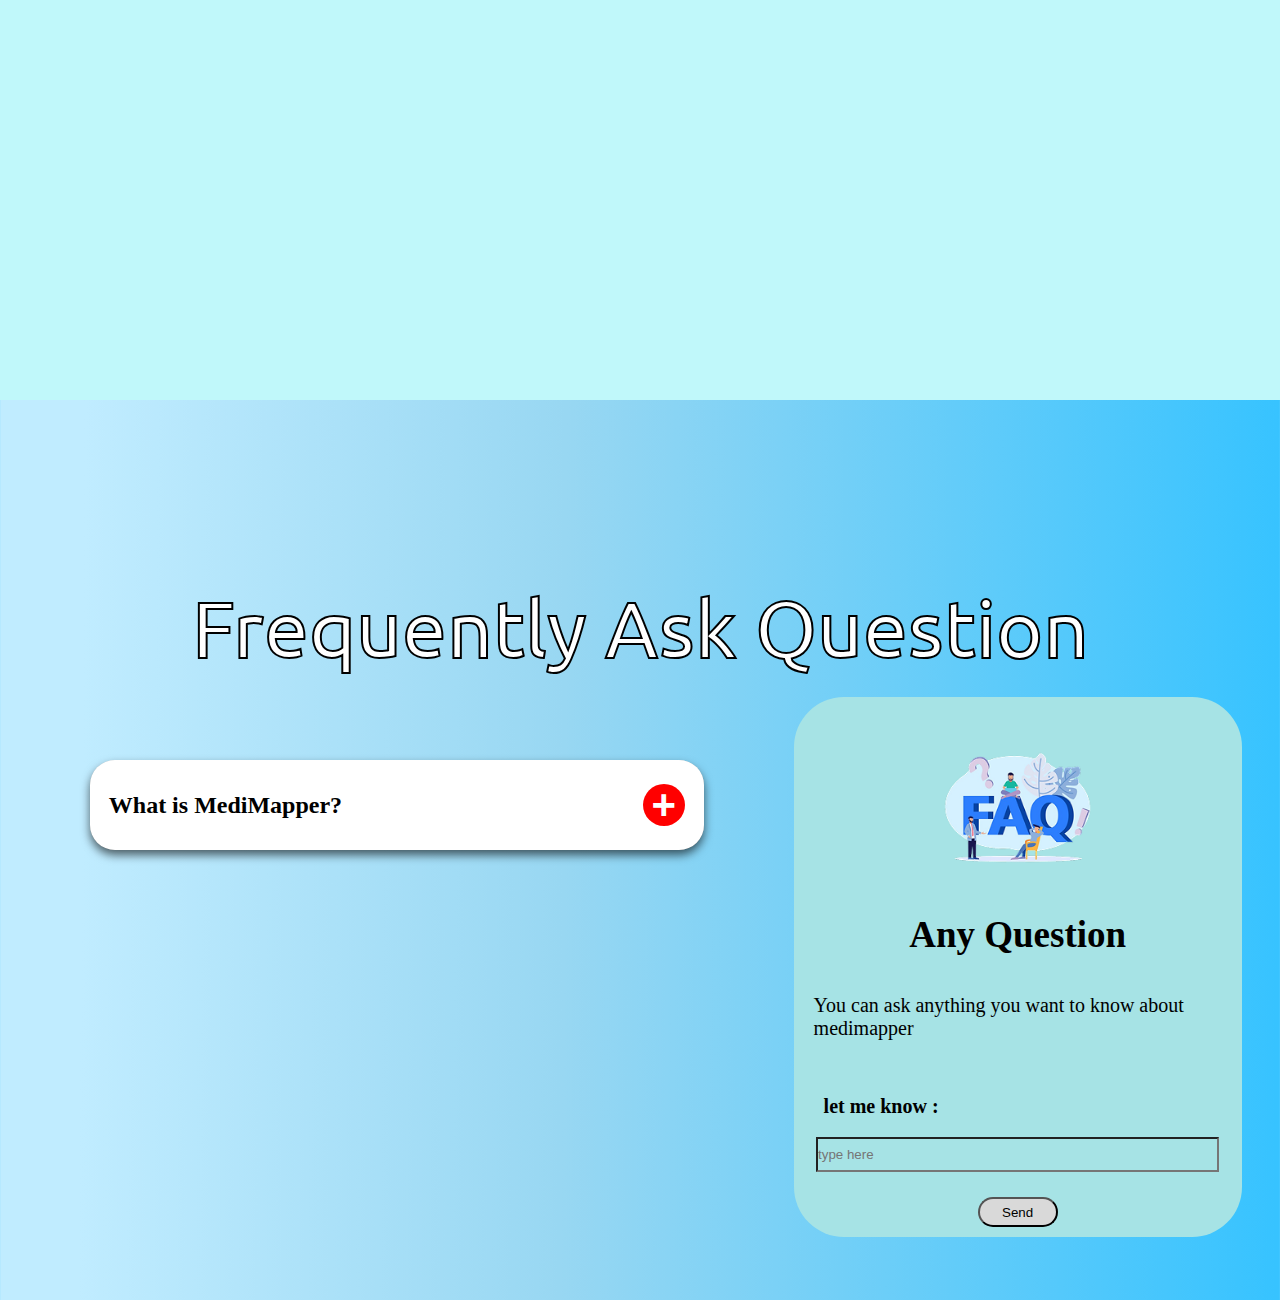
==== commit bb748a51: "minor updates" ====
--- a/index.html
+++ b/index.html
@@ -16,7 +16,7 @@
     <!--- Header -->
     <header >
        <!-- Logo-->
-        <div class="main-logo"><a href="#"> <img src="asset/Logo.png" alt="main-logo"> </a></div> 
+        <div class="main-logo"><a href="templates/login.php"> <img src="asset/Logo.png" alt="main-logo"> </a></div> 
 
         <!--NavLinks-->
         <div class="nav-link">
@@ -66,12 +66,12 @@
             </a> 
         </div>
 
-        <!--myProfileBtn-->
+        <!--ContactBtn-->
         
         <div class="myProfile">
-            <a href="#">
-            <img src="asset/Profile.png" alt="profile_pic">
-            <p>My Profile</p>
+            <a href="templates/login.php">
+            <img src="asset/loginBtn.png" alt="profile_pic">
+            <h3>Login</h3>
         </a>
         </div>
     
@@ -104,28 +104,28 @@
     <section id="services">
         <div class="service-head"><h1>SERVICES</h1></div>
         <div class="service-cards">
-            <a href="">
+            <a href="templates/login.php">
                 <div class="card">
                 <img src="asset/Consultation.png" alt="consultations"  draggable="false" >
             </div>
         </a>
-            <a href="">
+            <a href="templates/login.php">
 
             <div class="card">
                 <img src="asset/Symptom.png" alt="Symptom">
             </div>
         </a>
-            <a href="">
+            <a href="templates/login.php">
                 <div class="card">
                 <img src="asset/Remedies.png" alt="Remedies">
                 </div>
         </a>
-            <a href="">     
+            <a href="templates/login.php">     
                 <div class="card">
                 <img src="asset/Report.png" alt="Report">
             </div>
         </a>
-            <a href=""><div class="card">
+            <a href="templates/login.php"><div class="card">
                 <img src="asset/Delivery.png" alt="Delivery">
             </div>
         </a>
--- a/style/style.css
+++ b/style/style.css
@@ -68,8 +68,11 @@
     top: 50%;
     object-fit: contain; 
 }
-.myProfile p{
+.myProfile a h3{
     text-align: center;
+    text-decoration: none;
+    font-weight: bolder;
+    color: #000;
 }
 
 
@@ -199,6 +202,11 @@
     gap: 7vh;
     
 }
+.card:hover {
+    
+    transform: scale(1.05); /* Slight Pop-up Effect */
+    border-radius: 35px;
+}
 .service-cards .card img{
     width: auto;
     height: 45vh;
@@ -377,6 +385,11 @@
     bottom: 12%;
     background: transparent;
 }
+.faqinput:focus {
+    outline: 3px solid #000a00; /* Highlight Input */
+    
+}
+
 .faqForm label{
     position: absolute;
     bottom: 22%;
@@ -392,4 +405,354 @@
     background: #D9D9D9;
     border-radius: 15px;
     border-width: 2px;
+}
+
+/* Responsive CSS for all screen sizes */
+
+/* Large devices (large desktops, 1200px and up) */
+@media (max-width: 1200px) {
+    .main-heading {
+        font-size: 12vh;
+    }
+    
+    .main-info h2 {
+        font-size: 7vh;
+    }
+    
+    .main-info h3 {
+        font-size: 4vh;
+    }
+    
+    .home-right img {
+        height: 65vh;
+    }
+    
+    .about-Head h1, .service-head h1, .doctor-head h1, .faq-head h1 {
+        font-size: 70px;
+    }
+}
+
+/* Medium devices (tablets, 992px and up) */
+@media (max-width: 992px) {
+    header {
+        height: 12vh;
+        border-radius: 0px 0px 50px 50px;
+    }
+    
+    .main-logo img {
+        height: 10vh;
+    }
+    
+    .nav-link {
+        gap: 15px;
+    }
+    
+    .nav-link img {
+        height: 40px;
+    }
+    
+    .myProfile img {
+        height: 8vh;
+    }
+    
+    .main-heading {
+        font-size: 10vh;
+        margin-top: 18vh;
+    }
+    
+    .main-info {
+        top: 45%;
+    }
+    
+    .main-info h2 {
+        font-size: 6vh;
+    }
+    
+    .main-info h3 {
+        font-size: 3.5vh;
+    }
+    
+    .home-right img {
+        height: 55vh;
+    }
+    
+    .about-Head h1, .service-head h1, .doctor-head h1, .faq-head h1 {
+        font-size: 60px;
+        margin-top: 18vh;
+    }
+    
+    .about-img img {
+        height: 35vh;
+    }
+    
+    .service-cards .card img {
+        height: 35vh;
+    }
+    
+    .questionsBox {
+        width: 80vw;
+        left: 10vw;
+    }
+    
+    .faqForm {
+        width: 45vw;
+        right: 10vw;
+    }
+}
+
+/* Small devices (landscape phones, 768px and up) */
+@media (max-width: 768px) {
+    header {
+        height: 10vh;
+        border-radius: 0px 0px 30px 30px;
+        justify-content: center;
+    }
+    
+    .main-logo {
+        left: 5px;
+    }
+    
+    .main-logo img {
+        height: 8vh;
+    }
+    
+    .nav-link {
+        position: fixed;
+        bottom: 0;
+        left: 0;
+        right: 0;
+        background: white;
+        padding: 10px 0;
+        border-radius: 20px 20px 0 0;
+        box-shadow: 0 -2px 10px rgba(0,0,0,0.1);
+    }
+    
+    .nav-link img {
+        height: 30px;
+    }
+    
+    .nav-link p {
+        font-size: 12px;
+    }
+    
+    .myProfile {
+        right: 10px;
+    }
+    
+    .myProfile img {
+        height: 7vh;
+    }
+    
+    .myProfile a h3 {
+        font-size: 14px;
+    }
+    
+    #home, #about, #services, #doctor, #faq {
+        flex-direction: column;
+        height: auto;
+        min-height: 100vh;
+        padding: 15vh 0 10vh 0;
+    }
+    
+    .main-heading {
+        font-size: 8vh;
+        text-align: center;
+        margin-top: 15vh;
+    }
+    
+    .main-info {
+        position: relative;
+        left: 0;
+        top: 0;
+        width: 100%;
+        text-align: center;
+        padding: 20px;
+    }
+    
+    .main-info h2 {
+        font-size: 5vh;
+    }
+    
+    .main-info h3 {
+        font-size: 3vh;
+    }
+    
+    .home-right {
+        position: relative;
+        right: 0;
+        margin-top: 20px;
+        text-align: center;
+    }
+    
+    .home-right img {
+        height: 45vh;
+    }
+    
+    .about-Head h1, .service-head h1, .doctor-head h1, .faq-head h1 {
+        font-size: 50px;
+        text-align: center;
+        margin-top: 15vh;
+    }
+    
+    .about-img {
+        position: relative;
+        left: 0;
+        top: 0;
+        width: 100%;
+        text-align: center;
+        margin: 20px 0;
+    }
+    
+    .about-img img {
+        height: 30vh;
+    }
+    
+    .about-discription {
+        position: relative;
+        right: 0;
+        top: 0;
+        padding: 0 20px;
+        text-align: center;
+    }
+    
+    .service-cards {
+        position: relative;
+        flex-direction: column;
+        top: 0;
+        margin-top: 20px;
+        align-items: center;
+    }
+    
+    .service-cards .card img {
+        height: 30vh;
+    }
+    
+    .questionsBox {
+        position: relative;
+        width: 90%;
+        left: 0;
+        margin: 20px auto;
+        height: auto;
+    }
+    
+    .question, .ans, .ans.active {
+        width: 100%;
+    }
+    
+    .faqForm {
+        position: relative;
+        width: 90%;
+        right: 0;
+        margin: 20px auto;
+    }
+}
+
+/* Extra small devices (phones, 576px and down) */
+@media (max-width: 576px) {
+    .main-heading {
+        font-size: 6vh;
+    }
+    
+    .main-info h2 {
+        font-size: 4vh;
+    }
+    
+    .main-info h3 {
+        font-size: 2.5vh;
+    }
+    
+    .home-right img {
+        height: 35vh;
+    }
+    
+    .about-Head h1, .service-head h1, .doctor-head h1, .faq-head h1 {
+        font-size: 40px;
+    }
+    
+    .about-img img {
+        height: 25vh;
+    }
+    
+    .about-discription h5 {
+        font-size: 2vh;
+    }
+    
+    .service-cards .card img {
+        height: 25vh;
+    }
+    
+    .question p {
+        font-size: 18px;
+    }
+    
+    .question button {
+        height: 30px;
+        width: 30px;
+    }
+    
+    .smb {
+        font-size: 30px;
+    }
+    
+    .ans p {
+        font-size: 16px;
+    }
+    
+    .faqForm h1 {
+        font-size: 28px;
+    }
+    
+    .faqForm p {
+        font-size: 16px;
+    }
+    
+    .faqForm label {
+        font-size: 16px;
+    }
+}
+
+/* Fix for FAQ section in mobile view */
+@media (max-width: 768px) {
+    .question, .ans, .ans.active {
+        position: relative;
+        margin-bottom: 10px;
+    }
+    
+    .ans, .ans.active {
+        margin-top: -10px;
+        padding-top: 10vh;
+    }
+    
+    .ans.active {
+        height: auto;
+        min-height: 25vh;
+        padding: 15vh 10px 10px 10px;
+    }
+}
+
+/* Hamburger menu for mobile */
+@media (max-width: 768px) {
+    .nav-link {
+        display: none;
+    }
+    
+    .menu-toggle {
+        display: block;
+        position: absolute;
+        right: 20px;
+        top: 20px;
+        z-index: 1000;
+    }
+    
+    .nav-link.active {
+        display: flex;
+        flex-direction: column;
+        position: fixed;
+        top: 0;
+        height: 100vh;
+        width: 80%;
+        background: white;
+        z-index: 999;
+        padding-top: 15vh;
+    }
 }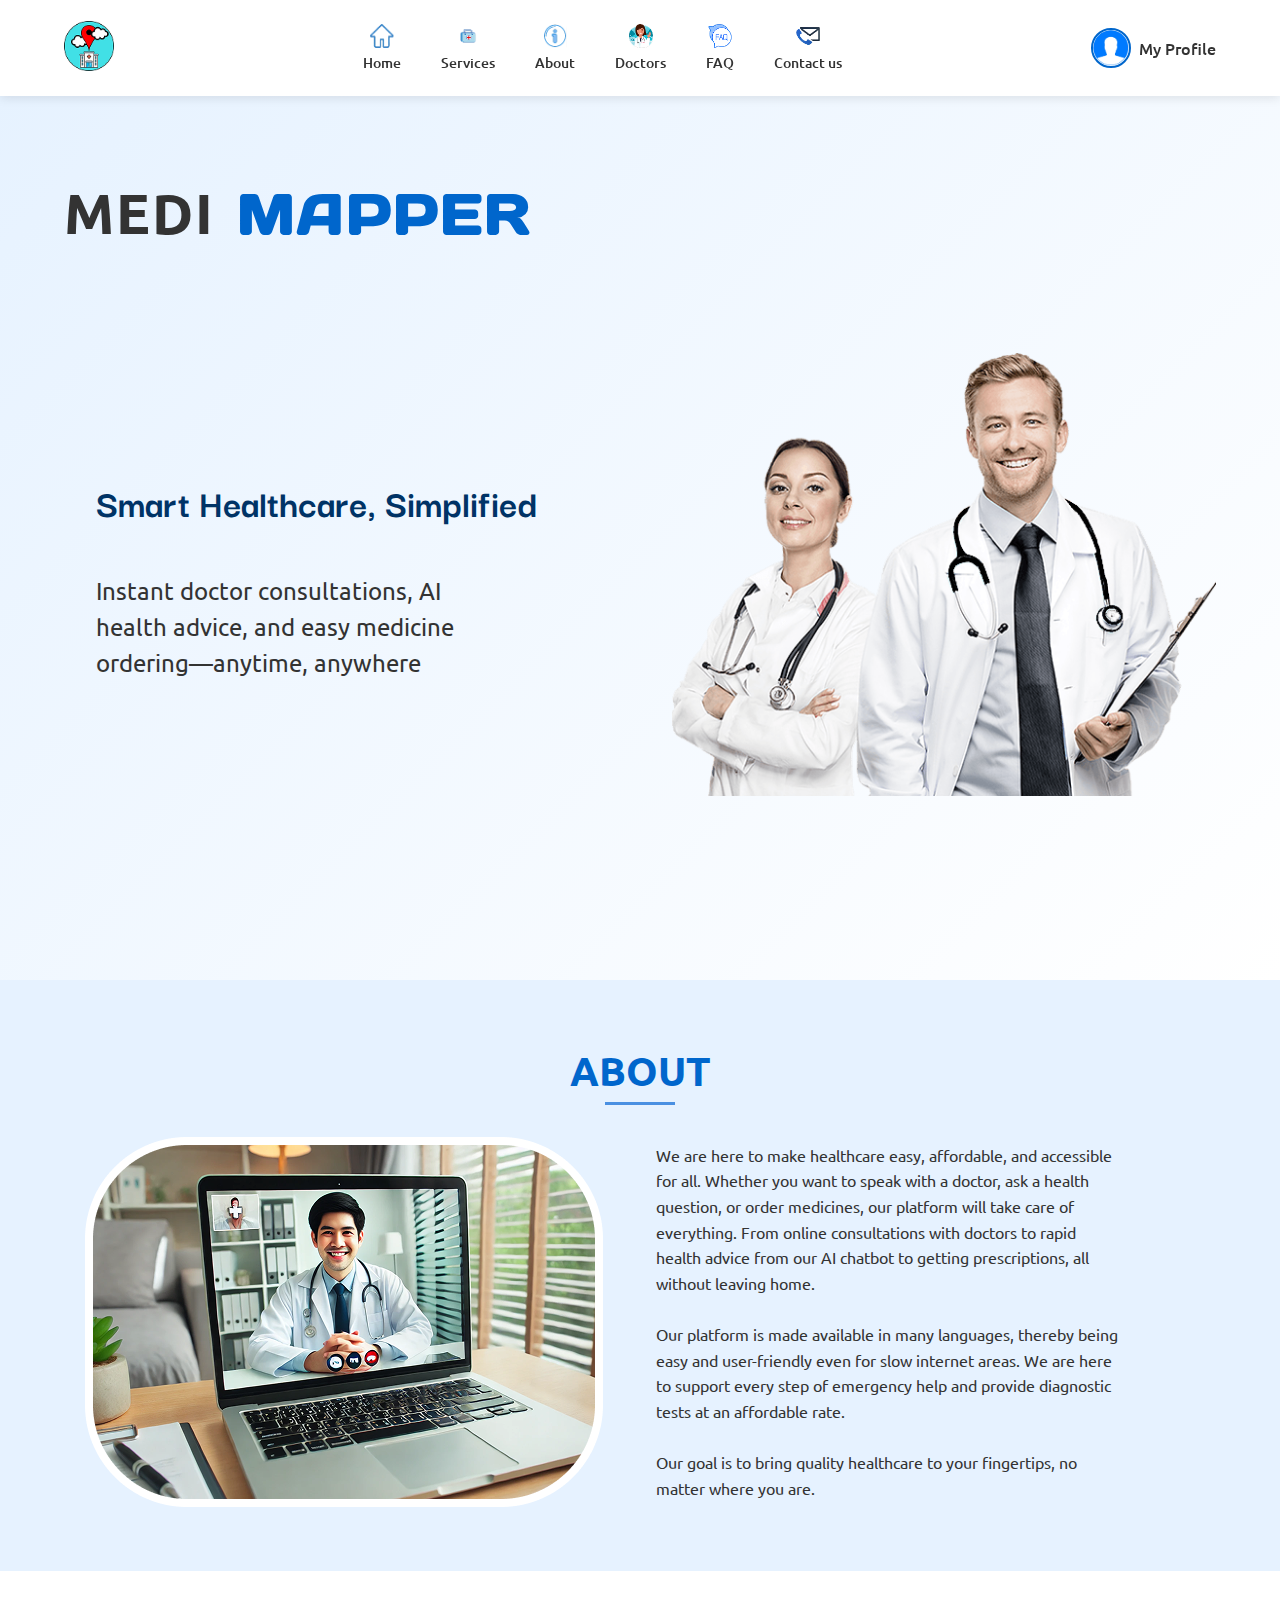
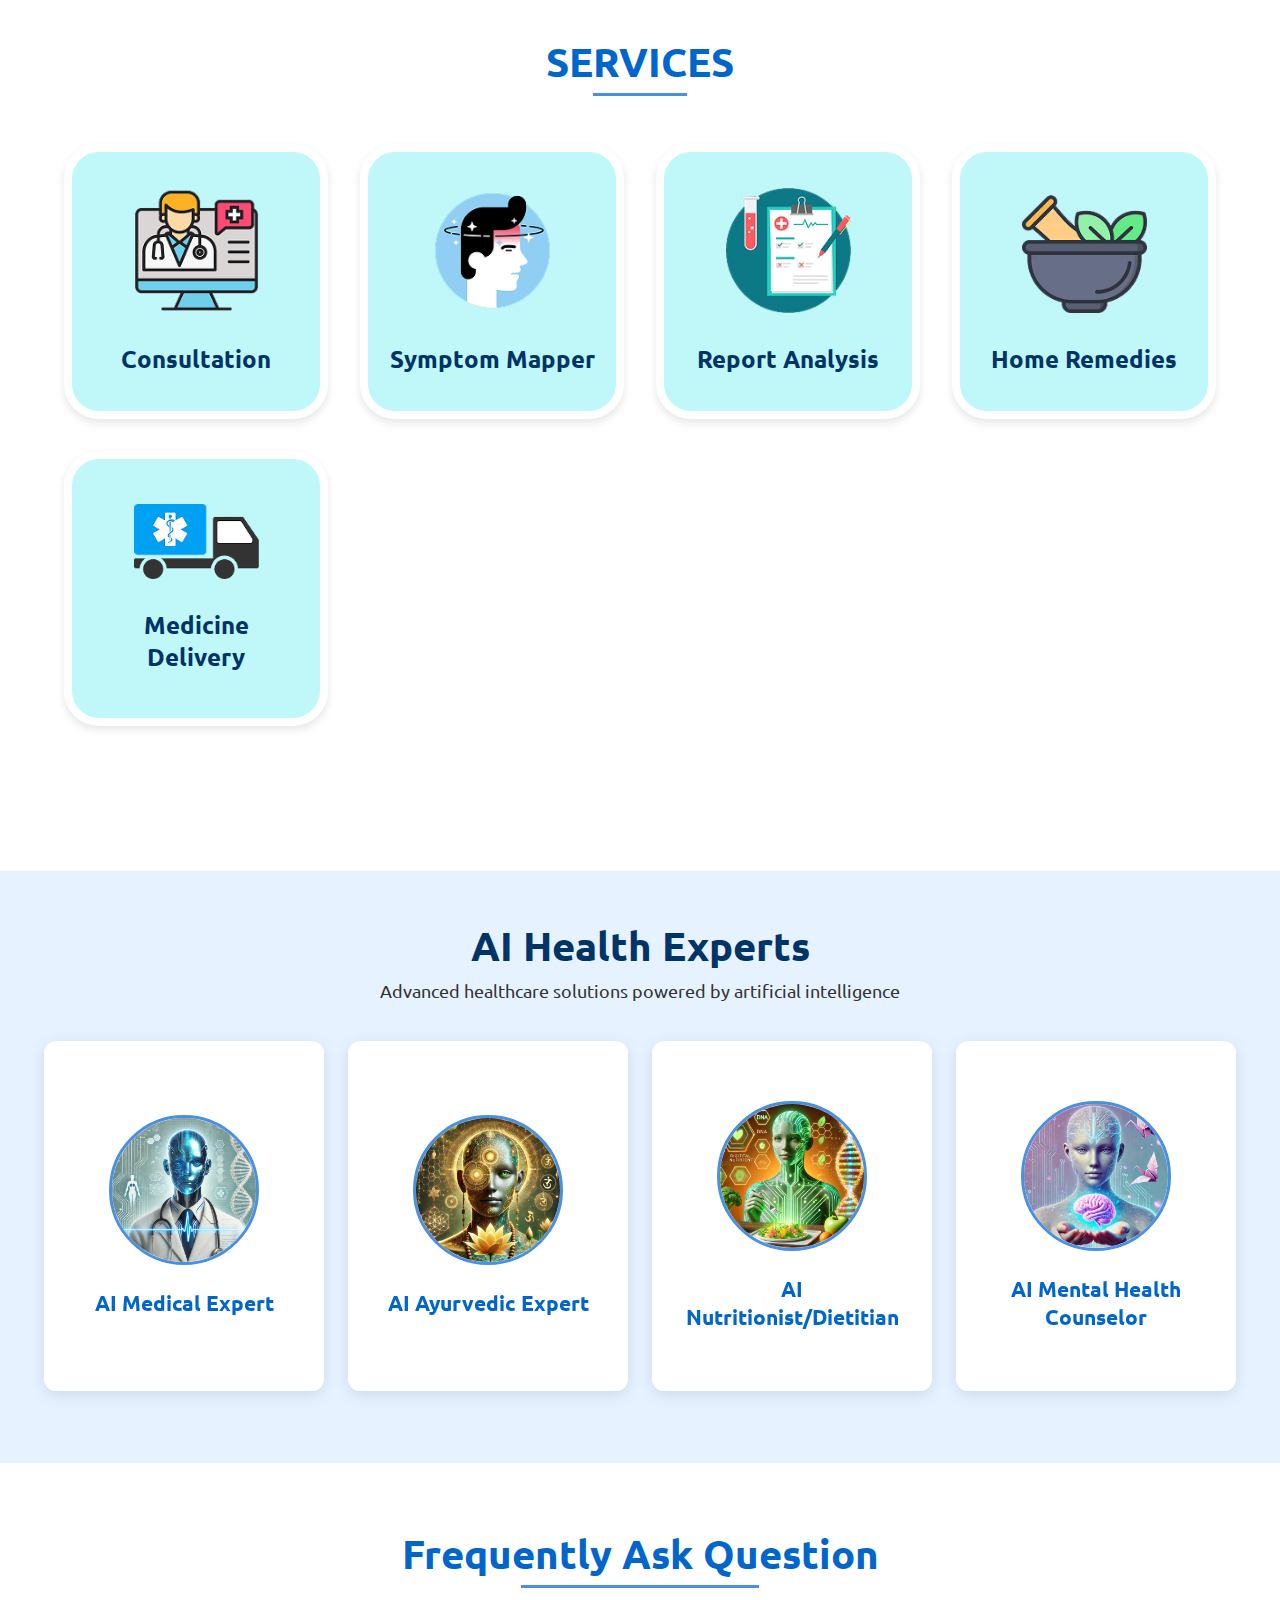
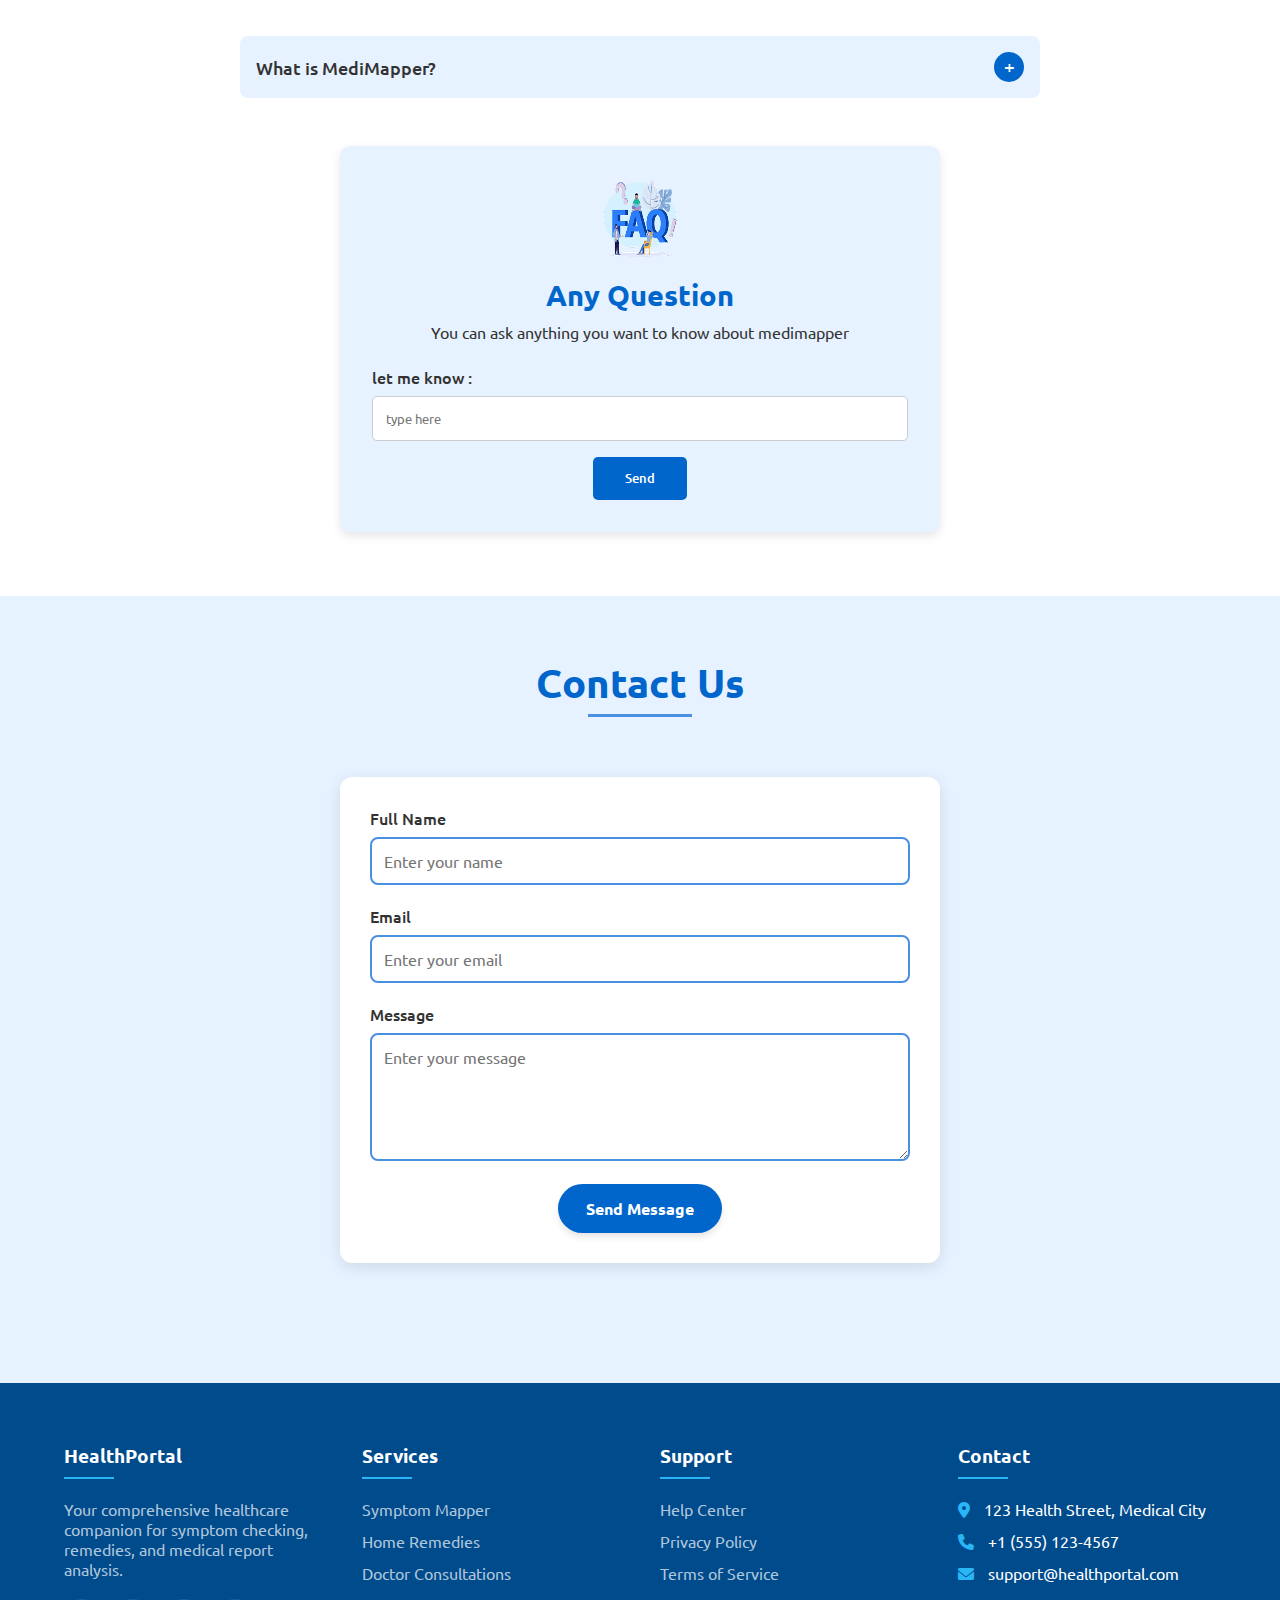
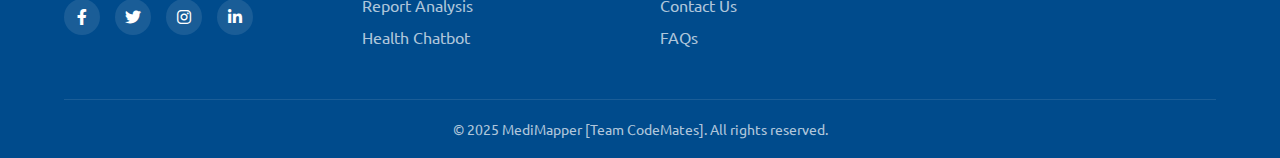
==== commit d12e10a8: "Pushing all files" ====
--- a/index.html
+++ b/index.html
@@ -10,72 +10,76 @@
     <link href="https://fonts.googleapis.com/css2?family=Darker+Grotesque:wght@900&display=swap" rel="stylesheet">
     <link rel="stylesheet" href="style/style.css">
     <link href="https://fonts.googleapis.com/css2?family=Days+One&display=swap" rel="stylesheet">
+    <link rel="stylesheet" href="https://cdnjs.cloudflare.com/ajax/libs/font-awesome/6.0.0/css/all.min.css">
 </head>
 
 <body >
     <!--- Header -->
-    <header >
-       <!-- Logo-->
-        <div class="main-logo"><a href="templates/login.php"> <img src="asset/Logo.png" alt="main-logo"> </a></div> 
-
-        <!--NavLinks-->
-        <div class="nav-link">
-            <!--homeBtn-->
-            <a href="#home">
-                <div class="navBtn">
-                    <img src="asset/home.png" alt="home-icon">
-             
-                    <p>Home</p>
-                </div>
-            </a>
-            <!--ServiceBtn-->
-            <a href="#services">
-                <div class="navBtn">
-                    <img src="asset/Service.png" alt="services-icon">
-                    <p>Services</p>
-                </div>
-            </a>
-            <!--AboutBtn-->
-            <a href="#about">
-                <div class="navBtn">
-                    <img src="asset/about 1.png" alt="about-icon">
-             
-                    <p>About</p>
-                </div>
-            </a>
-            <!--DoctorBtn-->
-            <a href="#doctor">
-                <div class="navBtn">
-                    <img src="asset/DocImg.png" alt="doctors-icon">
-                    <p>Doctors</p>
-                </div>
-            </a>
-            <!--FaqBtn-->
-            <a href="#faq">
-                <div class="navBtn">
-                    <img src="asset/faqImg.png" alt="faq-icon">
-                    <p>FAQ</p>
-                </div>
-            </a>
-            <!--ContactUsBtn-->
-            <a href="#">
-                <div class="navBtn">
-                    <img src="asset/contactUs.png" alt="contact-us">
-                    <p>Contact us</p>
-                </div>
-            </a> 
-        </div>
-
-        <!--ContactBtn-->
-        
-        <div class="myProfile">
-            <a href="templates/login.php">
-            <img src="asset/loginBtn.png" alt="profile_pic">
-            <h3>Login</h3>
-        </a>
-        </div>
-    
-    </header>
+    <header>
+    <!-- Hamburger Icon for Mobile -->
+    <div class="hamburger" id="hamburger">
+        <i class="fas fa-bars"></i> <!-- Font Awesome hamburger icon -->
+    </div>
+
+    <!-- Logo -->
+    <div class="main-logo">
+        <a href="#"> <img src="asset/Logo.png" alt="main-logo"> </a>
+    </div>
+
+    <!-- NavLinks -->
+    <div class="nav-link" id="nav-link">
+        <!-- Home Button -->
+        <a href="#home" class="nav-link-item">
+            <div class="navBtn">
+                <img src="asset/home.png" alt="home-icon">
+                <p>Home</p>
+            </div>
+        </a>
+        <!-- Service Button -->
+        <a href="#services" class="nav-link-item">
+            <div class="navBtn">
+                <img src="asset/Service.png" alt="services-icon">
+                <p>Services</p>
+            </div>
+        </a>
+        <!-- About Button -->
+        <a href="#about" class="nav-link-item">
+            <div class="navBtn">
+                <img src="asset/about 1.png" alt="about-icon">
+                <p>About</p>
+            </div>
+        </a>
+        <!-- Doctor Button -->
+        <a href="#doctor" class="nav-link-item">
+            <div class="navBtn">
+                <img src="asset/DocImg.png" alt="doctors-icon">
+                <p>Doctors</p>
+            </div>
+        </a>
+        <!-- FAQ Button -->
+        <a href="#faq" class="nav-link-item">
+            <div class="navBtn">
+                <img src="asset/faqImg.png" alt="faq-icon">
+                <p>FAQ</p>
+            </div>
+        </a>
+        <!-- Contact Us Button -->
+        <a href="#contact-us" class="nav-link-item">
+            <div class="navBtn">
+                <img src="asset/contactUs.png" alt="contact-us">
+                <p>Contact us</p>
+            </div>
+        </a>
+    </div>
+
+    <!-- My Profile Button -->
+    <div class="myProfile">
+        <a href="templates/login.php">
+            <img src="templates/default.png" alt="profile_pic">
+            <p>My Profile</p>
+        </a>
+    </div>
+</header>
     <!--HomeSection-->
     <section id="home">
         <h1 class="main-heading"><span class="head-white">MEDI</span> MAPPER</h1>    
@@ -104,39 +108,122 @@
     <section id="services">
         <div class="service-head"><h1>SERVICES</h1></div>
         <div class="service-cards">
-            <a href="templates/login.php">
+            <a href="login.php">
                 <div class="card">
-                <img src="asset/Consultation.png" alt="consultations"  draggable="false" >
-            </div>
-        </a>
-            <a href="templates/login.php">
+                        
+                <img src="asset/consultationImg.png" alt="symptom-img">
+                <h3>Consultation</h3>
+            </div>
+        </a>
+            <a href="login.php">
 
             <div class="card">
-                <img src="asset/Symptom.png" alt="Symptom">
-            </div>
-        </a>
-            <a href="templates/login.php">
-                <div class="card">
-                <img src="asset/Remedies.png" alt="Remedies">
-                </div>
-        </a>
-            <a href="templates/login.php">     
-                <div class="card">
-                <img src="asset/Report.png" alt="Report">
-            </div>
-        </a>
-            <a href="templates/login.php"><div class="card">
-                <img src="asset/Delivery.png" alt="Delivery">
-            </div>
-        </a>
-        </div>
+                <img src="asset/symptomImg.png" alt="symptom-img">
+                <h3>Symptom Mapper</h3>
+            </div>
+        </a>    
+            <a href="login.php">
+            <div class="card">     
+            <img src="asset/reportImg.png" alt="symptom-img">
+            <h3>Report Analysis</h3>
+            </div>
+        </a>
+            <a href="login.php">
+            <div class="card">
+            <img src="asset/remediesImg.png" alt="symptom-img">
+            <h3>Home Remedies</h3>
+                </div>
+        </a>
+    
+        <a href="login.php">
+        <div class="card">
+        <img src="asset/DeliveryImg.png" alt="symptom-img">
+        <h3>Medicine Delivery</h3>
+        </div>
+        </a>
+        </div>
+        </a>
     </section>
 
 
-    <!--Doctor-->
-    <section id="doctor">
-        <div class="doctor-head"><h1>Popular Doctors</h1></div>
-    </section>
+    
+<!--Doctor-->
+<section id="ai-doctors">
+    <div class="section-header">
+      <h2>AI Health Experts</h2>
+      <p>Advanced healthcare solutions powered by artificial intelligence</p>
+    </div>
+      
+    <div class="doctors-container">
+      <!-- AI Medical Expert Card -->
+      <div class="doctor-card">
+        <div class="card-inner">
+          <div class="card-front">
+            <div class="doctor-img">
+              <img src="asset/aiMedicalExpert.jpg" alt="AI Medical Expert" />
+            </div>
+            <h3>AI Medical Expert</h3>
+          </div>
+          <div class="card-back">
+            <h3>AI Medical Expert</h3>
+            <p>Advanced diagnostics and personalized treatment recommendations based on the latest medical research.</p>
+           <a href="templates/login.php"> <button class="consult-btn">Chat Now</button></a>
+          </div>
+        </div>
+      </div>
+      
+      <!-- AI Ayurvedic Expert Card -->
+      <div class="doctor-card">
+        <div class="card-inner">
+          <div class="card-front">
+            <div class="doctor-img">
+              <img src="asset/aiAyurvedicExpert.jpg" alt="AI Ayurvedic Expert" />
+            </div>
+            <h3>AI Ayurvedic Expert</h3>
+          </div>
+          <div class="card-back">
+            <h3>AI Ayurvedic Expert</h3>
+            <p>Holistic health solutions based on ancient Ayurvedic principles combined with modern medical knowledge.</p>
+           <a href="templates/login.php"> <button class="consult-btn">Chat Now</button></a>
+          </div>
+        </div>
+      </div>
+      
+      <!-- AI Nutritionist Card -->
+      <div class="doctor-card">
+        <div class="card-inner">
+          <div class="card-front">
+            <div class="doctor-img">
+              <img src="asset/aiNutritionExpert.jpg" alt="AI Nutritionist/Dietitian" />
+            </div>
+            <h3>AI Nutritionist/Dietitian</h3>
+          </div>
+          <div class="card-back">
+            <h3>AI Nutritionist/Dietitian</h3>
+            <p>Personalized nutrition plans and dietary guidance for optimal health and specific health conditions.</p>
+              <a href="templates/login.php"> <button class="consult-btn">Chat Now</button> </a>
+          </div>
+        </div>
+      </div>
+      
+      <!-- AI Mental Health Counselor Card -->
+      <div class="doctor-card">
+        <div class="card-inner">
+          <div class="card-front">
+            <div class="doctor-img">
+              <img src="asset/aiMentalExpert.jpg" alt="AI Mental Health Counselor" />
+            </div>
+            <h3>AI Mental Health Counselor</h3>
+          </div>
+          <div class="card-back">
+            <h3>AI Mental Health Counselor</h3>
+            <p>Supportive counseling and evidence-based strategies for mental wellbeing and emotional health.</p>
+            <a href="templates/login.php"><button class="consult-btn">Chat Now</button> </a>
+          </div>
+        </div>
+      </div>
+    </div>
+  </section>
 
 
     <!--FAQ-->
@@ -163,6 +250,80 @@
         </div>
         </form>
     </section>
+    
+
+    <!-- Contact Us Section -->
+<section id="contact-us">
+    <div class="contact-head"><h1>Contact Us</h1></div>
+    <div class="contact-form">
+        <form action="" method="post">
+            <div class="form-group">
+                <label for="name">Full Name</label>
+                <input type="text" id="name" name="name" placeholder="Enter your name" required>
+            </div>
+            <div class="form-group">
+                <label for="email">Email</label>
+                <input type="email" id="email" name="email" placeholder="Enter your email" required>
+            </div>
+            <div class="form-group">
+                <label for="message">Message</label>
+                <textarea id="message" name="message" placeholder="Enter your message" rows="5" required></textarea>
+            </div>
+            <button type="submit" class="submit-button">Send Message</button>
+        </form>
+    </div>
+</section>
+
+<footer>
+        <div class="container">
+            <div class="footer-container">
+                <div class="footer-col">
+                    <h4>HealthPortal</h4>
+                    <p>Your comprehensive healthcare companion for symptom checking, remedies, and medical report analysis.</p>
+                    <div class="social-icons">
+                        <a href="#"><i class="fab fa-facebook-f"></i></a>
+                        <a href="#"><i class="fab fa-twitter"></i></a>
+                        <a href="#"><i class="fab fa-instagram"></i></a>
+                        <a href="#"><i class="fab fa-linkedin-in"></i></a>
+                    </div>
+                </div>
+                <div class="footer-col">
+                    <h4>Services</h4>
+                    <ul>
+                        <li><a href="login.php">Symptom Mapper</a></li>
+                        <li><a href="login.php">Home Remedies</a></li>
+                        <li><a href="login.php">Doctor Consultations</a></li>
+                        <li><a href="login.php">Report Analysis</a></li>
+                        <li><a href="login.php">Health Chatbot</a></li>
+                    </ul>
+                </div>
+                <div class="footer-col">
+                    <h4>Support</h4>
+                    <ul>
+                        <li><a href="help.php">Help Center</a></li>
+                        <li><a href="privacy.php">Privacy Policy</a></li>
+                        <li><a href="terms.php">Terms of Service</a></li>
+                        <li><a href="contact.php">Contact Us</a></li>
+                        <li><a href="faq.php">FAQs</a></li>
+                    </ul>
+                </div>
+                <div class="footer-col">
+                    <h4>Contact</h4>
+                    <ul>
+                        <li><i class="fas fa-map-marker-alt"></i> 123 Health Street, Medical City</li>
+                        <li><i class="fas fa-phone"></i> +1 (555) 123-4567</li>
+                        <li><i class="fas fa-envelope"></i> support@healthportal.com</li>
+                    </ul>
+                </div>
+            </div>
+            <div class="copyright">
+                &copy; 2025 MediMapper [Team CodeMates]. All rights reserved.
+            </div>
+        </div>  
+    </footer>
 </body>
 <script src="scripts/script.js"></script>
+
+
+
 </html>--- a/style/style.css
+++ b/style/style.css
@@ -1,758 +1,1117 @@
+/* Global Styles */
 * {
-    margin: 0;
-    padding: 0;
-    box-sizing: border-box;
-}
-a{
-    text-decoration: none;
-
-}
-
+  margin: 0;
+  padding: 0;
+  box-sizing: border-box;
+  font-family: 'Ubuntu', sans-serif;
+}
+
+:root {
+  --primary-blue: #0066cc;
+  --secondary-blue: #4a90e2;
+  --light-blue: #e6f2ff;
+  --dark-blue: #003366;
+  --white: #ffffff;
+  --light-gray: #f5f5f5;
+  --text-dark: #333333;
+  --card-blue: #C0F8FA;
+}
+
+html {
+  scroll-behavior: smooth;
+}
 
 body {
-    background:linear-gradient(90.42deg, #C0ECFF 8.43%, #98D7F2 45.17%, #37C3FF 99.62%);
-}
-
-
-
-
-
-/*Header */
-header{
+  background-color: var(--white);
+  color: var(--text-dark);
+  overflow-x: hidden;
+}
+
+a {
+  text-decoration: none;
+  color: inherit;
+}
+
+/* Header Styles */
+header {
+  display: flex;
+  justify-content: space-between;
+  align-items: center;
+  padding: 1rem 5%;
+  background-color: var(--white);
+  box-shadow: 0 2px 10px rgba(0, 0, 0, 0.1);
+  position: fixed;
+  left: 0px;
+  right: 0px;
+  top: 0;
+  z-index: 100;
+}
+
+.main-logo img {
+  height: 50px;
+  width: auto;
+}
+
+.nav-link {
+  display: flex;
+  gap: 1.5rem;
+}
+
+.navBtn {
+  display: flex;
+  flex-direction: column;
+  align-items: center;
+  padding: 0.5rem;
+  transition: all 0.3s ease;
+}
+
+.navBtn:hover {
+  transform: translateY(-3px);
+  color: var(--primary-blue);
+}
+
+.navBtn img {
+  width: 24px;
+  height: 24px;
+  margin-bottom: 0.3rem;
+}
+
+.navBtn p {
+  font-size: 0.9rem;
+  font-weight: 500;
+}
+
+.myProfile {
+  display: flex;
+  align-items: center;
+}
+
+.myProfile a {
+  display: flex;
+  align-items: center;
+  gap: 0.5rem;
+}
+
+.myProfile img {
+  width: 40px;
+  height: 40px;
+  border-radius: 50%;
+  object-fit: cover;
+  border: 2px solid var(--primary-blue);
+}
+
+.myProfile p {
+  font-weight: 500;
+}
+
+/* Hamburger Menu Styles */
+.hamburger {
+  display: none;
+  font-size: 24px;
+  cursor: pointer;
+  color: var(--primary-blue);
+  z-index: 1001;
+}
+
+/* Home Section */
+#home {
+  display: flex;
+  flex-wrap: wrap;
+  justify-content: space-between;
+  align-items: center;
+  padding: 6rem 5% 4rem;
+  min-height: 100vh;
+  background: linear-gradient(135deg, var(--light-blue) 0%, var(--white) 100%);
+  position: relative;
+}
+
+.main-heading {
+  position: absolute;
+  top: 6rem;
+  font-family: 'Days One', sans-serif;
+  font-size: 3.5rem;
+  color: var(--primary-blue);
+  letter-spacing: 2px;
+}
+
+.head-white {
+  color: var(--text-dark);
+}
+
+.main-info {
+  flex: 1;
+  padding: 2rem;
+  margin-top: 4rem;
+}
+
+.main-info h2 {
+  font-size: 2.5rem;
+  margin-bottom: 1.5rem;
+  color: var(--dark-blue);
+  font-family: 'Darker Grotesque', sans-serif;
+}
+
+.main-info h3 {
+  font-size: 1.5rem;
+  font-weight: 400;
+  line-height: 1.5;
+  color: var(--text-dark);
+}
+
+.home-right {
+  flex: 1;
+  display: flex;
+  justify-content: center;
+  position: relative;
+  min-height: 500px;
+}
+
+.home-right img {
+  position: absolute;
+  max-width: 100%;
+  max-height: 500px;
+  bottom: 0;
+  object-fit: contain;
+}
+
+/* About Section */
+#about {
+  padding: 4rem 5%;
+  display: grid;
+  grid-template-columns: 1fr 1fr;
+  grid-template-areas:
+    "head head"
+    "img desc";
+  gap: 2rem;
+  background-color: var(--light-blue);
+}
+
+.about-Head {
+  grid-area: head;
+  text-align: center;
+}
+
+.about-Head h1 {
+  font-size: 2.5rem;
+  color: var(--primary-blue);
+  position: relative;
+  display: inline-block;
+  padding-bottom: 0.5rem;
+}
+
+.about-Head h1::after {
+  content: '';
+  position: absolute;
+  width: 50%;
+  height: 3px;
+  bottom: 0;
+  left: 25%;
+  background-color: var(--secondary-blue);
+}
+
+.about-img {
+  grid-area: img;
+  display: flex;
+  justify-content: center;
+}
+
+.about-img img {
+  max-width: 100%;
+  max-height: 400px;
+  object-fit: contain;
+}
+
+.about-discription {
+  grid-area: desc;
+  display: flex;
+  align-items: center;
+}
+
+.about-discription h5 {
+  font-size: 1rem;
+  line-height: 1.6;
+  font-weight: 400;
+}
+
+/* Services Section */
+#services {
+  padding: 4rem 5%;
+  background-color: var(--white);
+  min-height: 100vh;
+}
+
+.service-head {
+  text-align: center;
+  margin-bottom: 3rem;
+}
+
+.service-head h1 {
+  font-size: 2.5rem;
+  color: var(--primary-blue);
+  position: relative;
+  display: inline-block;
+  padding-bottom: 0.5rem;
+}
+
+.service-head h1::after {
+  content: '';
+  position: absolute;
+  width: 50%;
+  height: 3px;
+  bottom: 0;
+  left: 25%;
+  background-color: var(--secondary-blue);
+}
+
+.service-cards {
+  display: grid;
+  grid-template-columns: repeat(auto-fit, minmax(220px, 1fr));
+  gap: 2rem;
+  justify-content: center;
+}
+
+.card {
+  display: flex;
+  align-items: center;
+  justify-content: center;
+  flex-direction: column;
+  background-color: var(--card-blue);
+  border: 8px solid var(--white);
+  border-radius: 35px;
+  height: 275px;
+  overflow: hidden;
+  transition: transform 0.3s ease, box-shadow 0.3s ease;
+  box-shadow: 0 4px 8px rgba(0, 0, 0, 0.1);
+  padding: 20px;
+}
+
+.card:hover {
+  transform: translateY(-10px);
+  box-shadow: 0 10px 20px rgba(0, 0, 0, 0.15);
+}
+
+.card img {
+  height: auto;
+  width: 125px;
+  margin-bottom: 30px;
+  transition: transform 0.3s ease;
+}
+
+.card:hover img {
+  transform: scale(1.1);
+}
+
+.card h3 {
+  text-align: center;
+  font-size: 24px;
+  font-weight: 600;
+  color: var(--dark-blue);
+}
+
+/* Doctor Section */
+#ai-doctors {
+  background-color: var(--light-blue);
+  padding: 3rem 1rem;
+  overflow: hidden;
+}
+
+.section-header {
+  text-align: center;
+  margin-bottom: 2.5rem;
+}
+
+.section-header h2 {
+  color: var(--dark-blue);
+  font-size: 2.5rem;
+  margin-bottom: 0.5rem;
+}
+
+.section-header p {
+  color: var(--text-dark);
+  font-size: 1.1rem;
+  max-width: 700px;
+  margin: 0 auto;
+}
+
+.doctors-container {
+  display: flex;
+  flex-wrap: wrap;
+  justify-content: center;
+  gap: 1.5rem;
+  max-width: 1400px;
+  margin: 0 auto;
+}
+
+/* Doctor Card Styling */
+.doctor-card {
+  width: 280px;
+  height: 350px;
+  perspective: 1000px;
+  margin-bottom: 1.5rem;
+}
+
+.card-inner {
+  position: relative;
+  width: 100%;
+  height: 100%;
+  transition: transform 0.8s;
+  transform-style: preserve-3d;
+  box-shadow: 0 4px 15px rgba(0, 0, 0, 0.1);
+  border-radius: 12px;
+}
+
+.doctor-card:hover .card-inner {
+  transform: rotateY(180deg);
+}
+
+.card-front, .card-back {
+  position: absolute;
+  width: 100%;
+  height: 100%;
+  backface-visibility: hidden;
+  border-radius: 12px;
+  display: flex;
+  flex-direction: column;
+  justify-content: center;
+  align-items: center;
+  padding: 1.5rem;
+}
+
+.card-front {
+  background: var(--white);
+}
+
+.card-back {
+  background: var(--card-blue);
+  transform: rotateY(180deg);
+  text-align: center;
+  justify-content: space-between;
+}
+
+.doctor-img {
+  width: 150px;
+  height: 150px;
+  border-radius: 50%;
+  background-color: var(--light-gray);
+  margin-bottom: 1.5rem;
+  overflow: hidden;
+  display: flex;
+  justify-content: center;
+  align-items: center;
+  transition: transform 0.3s ease;
+  border: 3px solid var(--secondary-blue);
+}
+
+.doctor-img img {
+  width: 100%;
+  height: 100%;
+  object-fit: cover;
+}
+
+.doctor-card:hover .doctor-img {
+  transform: scale(1.05);
+}
+
+.card-front h3 {
+  color: var(--primary-blue);
+  font-size: 1.3rem;
+  margin: 0;
+  text-align: center;
+}
+
+.card-back h3 {
+  color: var(--dark-blue);
+  font-size: 1.3rem;
+  margin-bottom: 1rem;
+}
+
+.card-back p {
+  color: var(--text-dark);
+  font-size: 0.95rem;
+  line-height: 1.5;
+  margin-bottom: 1.5rem;
+}
+
+.consult-btn {
+  background-color: var(--primary-blue);
+  color: var(--white);
+  border: none;
+  padding: 0.7rem 1.5rem;
+  border-radius: 25px;
+  font-weight: bold;
+  cursor: pointer;
+  transition: all 0.3s ease;
+}
+
+.consult-btn:hover {
+  background-color: var(--dark-blue);
+  transform: translateY(-3px);
+  box-shadow: 0 5px 15px rgba(0, 0, 0, 0.2);
+}
+
+/* Responsive Adjustments */
+@media (max-width: 1200px) {
+  .doctors-container {
+    justify-content: center;
+  }
+}
+
+@media (max-width: 768px) {
+  .section-header h2 {
+    font-size: 2rem;
+  }
+  
+  .doctor-card {
+    width: 250px;
+    height: 320px;
+  }
+}
+
+@media (max-width: 480px) {
+  #ai-doctors {
+    padding: 2rem 0.5rem;
+  }
+  
+  .section-header h2 {
+    font-size: 1.8rem;
+  }
+  
+  .doctor-card {
+    width: 100%;
+    max-width: 280px;
+  }
+}
+/* FAQ Section */
+#faq {
+  padding: 4rem 5%;
+  background-color: var(--white);
+}
+
+.faq-head {
+  text-align: center;
+  margin-bottom: 3rem;
+}
+
+.faq-head h1 {
+  font-size: 2.5rem;
+  color: var(--primary-blue);
+  position: relative;
+  display: inline-block;
+  padding-bottom: 0.5rem;
+}
+
+.faq-head h1::after {
+  content: '';
+  position: absolute;
+  width: 50%;
+  height: 3px;
+  bottom: 0;
+  left: 25%;
+  background-color: var(--secondary-blue);
+}
+
+.questionsBox {
+  max-width: 800px;
+  margin: 0 auto 3rem auto;
+}
+
+.question {
+  display: flex;
+  justify-content: space-between;
+  align-items: center;
+  padding: 1rem;
+  background-color: var(--light-blue);
+  border-radius: 8px;
+  margin-bottom: 0.5rem;
+  cursor: pointer;
+  transition: background-color 0.3s ease;
+}
+
+.question:hover {
+  background-color: #d9ebff;
+}
+
+.question p {
+  font-weight: 500;
+  font-size: 1.1rem;
+}
+
+.question button {
+  background: var(--primary-blue);
+  color: var(--white);
+  border: none;
+  width: 30px;
+  height: 30px;
+  border-radius: 50%;
+  display: flex;
+  justify-content: center;
+  align-items: center;
+  cursor: pointer;
+  transition: background-color 0.3s ease;
+}
+
+.question button:hover {
+  background-color: var(--dark-blue);
+}
+
+.smb {
+  font-size: 1.2rem;
+  line-height: 1;
+  transition: transform 0.3s ease;
+}
+
+.question.active .smb {
+  transform: rotate(45deg);
+}
+
+.ans {
+  background-color: var(--light-gray);
+  padding: 1rem;
+  border-radius: 0 0 8px 8px;
+  margin-top: -0.5rem;
+  margin-bottom: 1.5rem;
+  display: none;
+  transition: all 0.3s ease;
+  overflow: hidden;
+}
+
+.ans p {
+  line-height: 1.6;
+}
+
+.ans.active {
+  display: block;
+  animation: slideDown 0.3s ease-out forwards;
+}
+
+@keyframes slideDown {
+  from {
+    opacity: 0;
+    transform: translateY(-10px);
+  }
+  to {
+    opacity: 1;
+    transform: translateY(0);
+  }
+}
+
+.faqForm {
+  max-width: 600px;
+  margin: 0 auto;
+  padding: 2rem;
+  background-color: var(--light-blue);
+  border-radius: 10px;
+  text-align: center;
+  box-shadow: 0 4px 10px rgba(0, 0, 0, 0.1);
+  transition: transform 0.3s ease, box-shadow 0.3s ease;
+}
+
+.faqForm:hover {
+  transform: translateY(-5px);
+  box-shadow: 0 8px 15px rgba(0, 0, 0, 0.15);
+}
+
+.faqForm img {
+  width: 80px;
+  height: 80px;
+  margin-bottom: 1rem;
+}
+
+.faqForm h1 {
+  font-size: 1.8rem;
+  color: var(--primary-blue);
+  margin-bottom: 0.5rem;
+}
+
+.faqForm p {
+  margin-bottom: 1.5rem;
+}
+
+.faqForm label {
+  display: block;
+  text-align: left;
+  margin-bottom: 0.5rem;
+  font-weight: 500;
+}
+
+.faqinput {
+  width: 100%;
+  padding: 0.8rem;
+  border: 1px solid #ccc;
+  border-radius: 5px;
+  margin-bottom: 1rem;
+  transition: border-color 0.3s ease;
+}
+
+.faqinput:focus {
+  border-color: var(--primary-blue);
+  outline: none;
+  box-shadow: 0 0 5px rgba(0, 102, 204, 0.3);
+}
+
+.faqForm button {
+  background-color: var(--primary-blue);
+  color: var(--white);
+  border: none;
+  padding: 0.8rem 2rem;
+  border-radius: 5px;
+  font-weight: 500;
+  cursor: pointer;
+  transition: background-color 0.3s ease, transform 0.3s ease;
+}
+
+.faqForm button:hover {
+  background-color: var(--dark-blue);
+  transform: translateY(-3px);
+}
+
+/* Contact Us Section */
+#contact-us {
+  background-color: var(--light-blue);
+  padding: 60px 20px;
+  text-align: center;
+}
+
+.contact-head h1 {
+  font-size: 2.5rem;
+  color: var(--primary-blue);
+  position: relative;
+  display: inline-block;
+  padding-bottom: 0.5rem;
+}
+
+.contact-head h1::after {
+  content: '';
+  position: absolute;
+  width: 50%;
+  height: 3px;
+  bottom: 0;
+  left: 25%;
+  background-color: var(--secondary-blue);
+}
+
+.contact-form {
+  background-color: var(--white);
+  border-radius: 12px;
+  padding: 30px;
+  box-shadow: 0 4px 15px rgba(0, 0, 0, 0.1);
+  max-width: 600px;
+  margin: 60px auto;
+  transition: transform 0.3s ease, box-shadow 0.3s ease;
+}
+
+.contact-form:hover {
+  transform: translateY(-5px);
+  box-shadow: 0 8px 20px rgba(0, 0, 0, 0.15);
+}
+
+.form-group {
+  margin-bottom: 20px;
+  text-align: left;
+}
+
+.form-group label {
+  display: block;
+  font-weight: 500;
+  margin-bottom: 8px;
+  color: var(--text-dark);
+  font-family: 'Ubuntu', sans-serif;
+}
+
+.form-group input,
+.form-group textarea {
+  width: 100%;
+  padding: 12px;
+  font-size: 1rem;
+  border: 2px solid var(--secondary-blue);
+  border-radius: 8px;
+  transition: border-color 0.3s ease, box-shadow 0.3s ease;
+  font-family: 'Ubuntu', sans-serif;
+}
+
+.form-group input:focus,
+.form-group textarea:focus {
+  border-color: var(--primary-blue);
+  outline: none;
+  box-shadow: 0 0 5px rgba(0, 102, 204, 0.3);
+}
+
+.submit-button {
+  background-color: var(--primary-blue);
+  color: var(--white);
+  border: none;
+  padding: 14px 28px;
+  font-size: 1rem;
+  font-weight: 600;
+  border-radius: 30px;
+  cursor: pointer;
+  display: inline-flex;
+  align-items: center;
+  justify-content: center;
+  transition: all 0.3s ease;
+  box-shadow: 0 4px 6px rgba(0, 0, 0, 0.1);
+  font-family: 'Ubuntu', sans-serif;
+}
+
+.submit-button:hover {
+  background-color: var(--dark-blue);
+  transform: translateY(-3px);
+  box-shadow: 0 6px 12px rgba(0, 0, 0, 0.15);
+}
+
+/* Footer Styles */
+footer {
+  background-color: #004B8C;
+  color: #FFFFFF;
+  padding: 60px 0 20px;
+}
+
+.container {
+  width: 90%;
+  max-width: 1200px;
+  margin: 0 auto;
+}
+
+.footer-container {
+  display: grid;
+  grid-template-columns: repeat(auto-fit, minmax(200px, 1fr));
+  gap: 40px;
+  margin-bottom: 40px;
+}
+
+.footer-col h4 {
+  color: #FFFFFF;
+  font-size: 1.2rem;
+  margin-bottom: 20px;
+  position: relative;
+  padding-bottom: 10px;
+}
+
+.footer-col h4::after {
+  content: '';
+  position: absolute;
+  width: 50px;
+  height: 2px;
+  bottom: 0;
+  left: 0;
+  background-color: #29B6F6;
+}
+
+.footer-col p {
+  color: rgba(255, 255, 255, 0.7);
+  margin-bottom: 20px;
+}
+
+.social-icons {
+  display: flex;
+  gap: 15px;
+}
+
+.social-icons a {
+  width: 36px;
+  height: 36px;
+  background-color: rgba(255, 255, 255, 0.1);
+  border-radius: 50%;
+  display: flex;
+  align-items: center;
+  justify-content: center;
+  color: #FFFFFF;
+  transition: all 0.3s ease;
+}
+
+.social-icons a:hover {
+  background-color: #29B6F6;
+  transform: translateY(-3px);
+}
+
+.footer-col ul {
+  list-style: none;
+  padding: 0;
+}
+
+.footer-col ul li {
+  margin-bottom: 12px;
+}
+
+.footer-col ul li a {
+  color: rgba(255, 255, 255, 0.7);
+  transition: all 0.3s ease;
+}
+
+.footer-col ul li a:hover {
+  color: #FFFFFF;
+  padding-left: 5px;
+}
+
+.footer-col ul li i {
+  margin-right: 10px;
+  color: #29B6F6;
+}
+
+.copyright {
+  text-align: center;
+  padding-top: 20px;
+  border-top: 1px solid rgba(255, 255, 255, 0.1);
+  color: rgba(255, 255, 255, 0.7);
+  font-size: 0.9rem;
+}
+
+/* Animation for elements */
+@keyframes fadeIn {
+  from {
+    opacity: 0;
+    transform: translateY(20px);
+  }
+  to {
+    opacity: 1;
+    transform: translateY(0);
+  }
+}
+
+.main-info h2,
+.main-info h3,
+.card,
+.about-discription h5 {
+  animation: fadeIn 0.8s ease-out forwards;
+}
+
+/* Media Queries for Mobile Responsiveness */
+@media (max-width: 1024px) {
+  .nav-link {
+    gap: 1rem;
+  }
+
+  #about {
+    grid-template-columns: 1fr;
+    grid-template-areas:
+      "head"
+      "img"
+      "desc";
+  }
+  
+  .home-right img {
+    max-height: 400px;
+    width: auto;
+  }
+}
+
+@media (max-width: 768px) {
+  header {
+    padding: 1rem 2%;
+  }
+  
+  .hamburger {
+    display: block;
+    position: absolute;
+    left: 20px;
+    top: 20px;
+  }
+
+  .main-logo {
+    margin: 0 auto;
+  }
+
+  .nav-link {
+    display: flex;
+    flex-direction: column;
     position: fixed;
-    display: flex;
-    align-items: center;
-    justify-content: space-around;
-    border-radius: 0px 0px 75px 75px;
-    background-color: white;
+    top: 0;
+    right: -100%;
+    width: 250px;
+    height: 100vh;
+    background-color: var(--white);
+    box-shadow: -2px 0 10px rgba(0, 0, 0, 0.1);
+    padding: 60px 20px 20px;
+    transition: right 0.3s ease;
+    z-index: 1000;
+    overflow-y: auto;
+  }
+
+  .nav-link.active {
+    right: 0;
+  }
+
+  .navBtn {
+    flex-direction: row;
+    gap: 10px;
+    margin-bottom: 15px;
+    justify-content: flex-start;
     width: 100%;
-    height: 15vh;
-    z-index: 999;
-}
-.main-logo{
-   position: absolute;
-    left: 2.5vw;
-    border-radius: 50%;
-}
-.main-logo img{
-    height: 12vh;
-    width: auto;
-}
-.nav-link{
-    position: absolute;
-    display: flex;
-    align-items: center;
+  }
+
+  .myProfile {
+    display: none;
+  }
+
+  #home {
+    flex-direction: column;
+    text-align: center;
+    padding: 5rem 2% 2rem;
+  }
+
+  .main-heading {
+    position: relative;
+    top: 0;
+    font-size: 2.5rem;
+    margin-bottom: 2rem;
+  }
+
+  .main-info {
+    padding: 1rem 0;
+    margin-top: 0;
+  }
+
+  .main-info h2 {
+    font-size: 2rem;
+  }
+
+  .main-info h3 {
+    font-size: 1.2rem;
+  }
+  
+  .home-right {
+    min-height: 350px;
+  }
+  .home-right img {
+    height: 350px;
+  }
+
+  .service-cards {
+    grid-template-columns: repeat(auto-fit, minmax(180px, 1fr));
+  }
+  
+  .card {
+    height: 230px;
+  }
+  
+  .card h3 {
+    font-size: 20px;
+  }
+  
+  .card img {
+    width: 100px;
+    margin-bottom: 20px;
+  }
+}
+
+@media (max-width: 480px) {
+  .main-heading {
+    font-size: 2rem;
+  }
+
+  .main-info h2 {
+    font-size: 1.5rem;
+  }
+
+  .main-info h3 {
+    font-size: 1rem;
+  }
+  
+  .home-right {
+    min-height: 280px;
+  }
+  
+  .home-right img {
+    max-height: 280px;
+  }
+  
+  .service-cards {
+    grid-template-columns: 1fr;
+  }
+  
+  .about-Head h1, 
+  .service-head h1, 
+  .doctor-head h1, 
+  .faq-head h1, 
+  .contact-head h1 {
+    font-size: 2rem;
+  }
+  
+  .question p {
+    font-size: 0.9rem;
+  }
+  
+  .footer-container {
+    grid-template-columns: 1fr;
+  }
+
+  .footer-col {
+    text-align: center;
+  }
+
+  .footer-col h4::after {
+    left: 50%;
+    transform: translateX(-50%);
+  }
+
+  .social-icons {
     justify-content: center;
-    gap: 25px;
-}
-.nav-link img{
-    height: 50px;
-    width: auto;
-    
-}
-.nav-link  p{
-    text-align: center;
-}
-.nav-link a{
-    color: black;
-}
-.myProfile{
-    position: absolute;
-    right: 5vw;
-    
-    
-}
-.myProfile img{
-    height: 10vh;
-    width: auto;
-    top: 50%;
-    object-fit: contain; 
-}
-.myProfile a h3{
-    text-align: center;
-    text-decoration: none;
-    font-weight: bolder;
-    color: #000;
-}
-
-
-
-
-
-
-/* HOME */
-
-#home{
-    
-    display: flex;
-     
-    justify-content: center;
-    width: 100%;
-    height: 100vh;
-}
-  .main-heading{
-    margin-top: 20vh;
-    font-size: 15vh;
-    color: #32CCFE;
-    -webkit-text-stroke: 2px black;
-    font-family: "Ubuntu", sans-serif;
-    font-weight: 400;
-    font-style: normal;
- }
- .head-white{
-    color: #fff;
- }
- .main-info{
-    position: absolute;
-    left: 5%;
-    top: 50%;
-    font-family: "Darker Grotesque", sans-serif;
-    font-optical-sizing: auto;
-    font-weight: 900;
-    font-style: normal;
-}
- .main-info h2{
-    font-size: 8vh;
-    font-weight: bold;
- }
- .main-info h3{
-    font-size: 5vh;
- }
-.home-right{
-    position: absolute;
-    right: 5%;
-    bottom: 0px;
-}
-.home-right img{
-    height: 75vh;
-}
-
-
-
-
-
-
-/*About*/
-#about{
-    position: relative;
-    height: 100vh;
-    width: 100%;
-    background: #C0F8FA;
-    display: flex;
-    justify-content: center;
-}
-.about-Head h1{
-    font-family: "Ubuntu", sans-serif;
-    font-weight: 400;
-    font-style: normal;
-    font-size: 15vh;
-    color: #32CCFE;
-    -webkit-text-stroke: 2px black;
-    margin-top: 20vh;
-}
-.about-img{
-    position: absolute;
-    left: 5%;
-    top: 40%;
-    
-}
-.about-img img{
-    width: auto;
-    height: 45vh;
-}
-.about-discription{
-    position: absolute;
-    right: 5%;
-    top: 40%;
-}
-.about-discription h5{
-    font-family: "Days One", sans-serif;
-    font-weight: 400;
-    font-style: normal;
-    font-size: 3vh;
-}
-
-
-
-
-
-
-
-/*servicesSection*/
-#services{
-    position: relative;
-    display: flex;
-    height: 100vh;
-    justify-content: center;
-}
-.service-head h1{
-    font-family: "Ubuntu", sans-serif;
-    font-weight: 400;
-    font-style: normal;
-    font-size: 80px;
-    color: #ffffff;
-    -webkit-text-stroke: 2px black;
-    margin-top: 20vh;
-}
-.service-cards{
-    position: absolute;
-    display: flex;
-    justify-content: space-between;
-    top: 40%;
-    gap: 7vh;
-    
-}
-.card:hover {
-    
-    transform: scale(1.05); /* Slight Pop-up Effect */
-    border-radius: 35px;
-}
-.service-cards .card img{
-    width: auto;
-    height: 45vh;
-}
-
-
-
-
-/* Doctor */
-#doctor{
-    position: relative;
-    display: flex;
-    height: 100vh;
-    justify-content: center;
-    background: #C0F8FA;
-}
-.doctor-head h1{
-    font-family: "Ubuntu", sans-serif;
-    font-weight: 400;
-    font-style: normal;
-    font-size: 80px;
-    color: #32CCFE;
-    -webkit-text-stroke: 2px black;
-    margin-top: 20vh;
-}
-
-
-
-
-
-/* FAQ */
-
-#faq{
-    position: relative;
-    display: flex;
-    height: 100vh;
-    justify-content: center;
-}
-.faq-head h1{
-    font-family: "Ubuntu", sans-serif;
-    font-weight: 400;
-    font-style: normal;
-    font-size: 80px;
-    color: #ffffff;
-    -webkit-text-stroke: 2px black;
-    margin-top: 20vh;
-}
-
-
-.questionsBox{
-    position: absolute;
-    display: flex;
-    height: 60vh;
-    width: 60vw;
-    left: 7vw;
-    bottom: 0px;
-}
- 
-.question{
-    position: absolute;
-    display: flex;
-    align-items: center;
-    width: 80%;
-    height: 10vh;
-    background: #ffffff;
-    border-radius: 25px;
-    box-shadow: 0px 5px 10px rgba(0, 0, 0, 0.6);
-}
-
-
-.question p{
-    position: absolute;
-    font-size: 24px;
-    left: 1.5vw;
-    font-weight: bold;
-
-}
-.question button {
-    position: absolute;
-    display: flex;
-    align-items: center;
-    justify-content: center;
-    background: red;
-    height: 42px;
-    width: 42px;
-    border-width: 0px;
-    right: 1.5vw;
-    border-radius: 50%;
-}
-
-.smb {
-    font-size: 42px;
-    font-weight: bolder;
-    line-height: 1;
-    position:absolute;
-    color: #fff;
-    transform: rotate(0deg);
-    transition: transform 0.2s ease-in-out;
-}
-
-.smb.active{
-    transform: rotate(45deg);
-}
-.ans{
-    position: absolute;
-    display: flex;
-    align-items: center;
-    width: 80%;
-    height: 10vh;
-    background: #D9D9D9;
-    border-radius: 25px;
-    z-index: -1;
-    transition: height 0.1s ease-in-out
-}
-.ans.active{
-    position: absolute;
-    display: flex;
-    
-    width: 80%;
-    height: 25vh;
-    background: #D9D9D9;
-    border-radius: 25px;
-    z-index: -1;
-    padding-top: 11vh;
-}
-.ans p{
-    position: absolute;
-    display: none;
-    font-size: 22px;  
-    left: 1.5vw;
-}
-.ans p.active{
-    position: absolute;
-    display: block;
-    font-size: 22px;  
-    left: 1.5vw;
-}
-
-.faqForm{
-    position: absolute;
-    display: flex;
-    justify-content: center;
-    align-items: center;
-    width: 35vw;
-    height: 60vh;
-    background: #A6E3E5;
-    bottom: 7vh;
-    right: 3vw;
-    border-radius: 50px;
-    flex-direction: column;
-    
-}
-.faqForm img{
-    position: absolute;
-    width: 35%;
-    height: auto;
-    top: 10%;
-}
-.faqForm h1{  
-    position: absolute;
-    top: 40%;
-    font-size: 37px;
-}
-.faqForm p{
-    position: absolute;
-    top:55%;
-    text-align: left;
-    font-size: 20px;
-    left: 20px;
-   
-}
-.faqinput{
-    position: absolute;
-    height: 35px;
-    width: 90%;
-    bottom: 12%;
-    background: transparent;
-}
-.faqinput:focus {
-    outline: 3px solid #000a00; /* Highlight Input */
-    
-}
-
-.faqForm label{
-    position: absolute;
-    bottom: 22%;
-    left: 30px;
-    font-size: 20px;
-    font-weight: bold;
-}
-.faqForm button{
-    position: absolute;
-    height: 30px;
-    width: 80px;
-    bottom: 10px;
-    background: #D9D9D9;
-    border-radius: 15px;
-    border-width: 2px;
-}
-
-/* Responsive CSS for all screen sizes */
-
-/* Large devices (large desktops, 1200px and up) */
-@media (max-width: 1200px) {
-    .main-heading {
-        font-size: 12vh;
-    }
-    
-    .main-info h2 {
-        font-size: 7vh;
-    }
-    
-    .main-info h3 {
-        font-size: 4vh;
-    }
-    
-    .home-right img {
-        height: 65vh;
-    }
-    
-    .about-Head h1, .service-head h1, .doctor-head h1, .faq-head h1 {
-        font-size: 70px;
-    }
-}
-
-/* Medium devices (tablets, 992px and up) */
-@media (max-width: 992px) {
-    header {
-        height: 12vh;
-        border-radius: 0px 0px 50px 50px;
-    }
-    
-    .main-logo img {
-        height: 10vh;
-    }
-    
-    .nav-link {
-        gap: 15px;
-    }
-    
-    .nav-link img {
-        height: 40px;
-    }
-    
-    .myProfile img {
-        height: 8vh;
-    }
-    
-    .main-heading {
-        font-size: 10vh;
-        margin-top: 18vh;
-    }
-    
-    .main-info {
-        top: 45%;
-    }
-    
-    .main-info h2 {
-        font-size: 6vh;
-    }
-    
-    .main-info h3 {
-        font-size: 3.5vh;
-    }
-    
-    .home-right img {
-        height: 55vh;
-    }
-    
-    .about-Head h1, .service-head h1, .doctor-head h1, .faq-head h1 {
-        font-size: 60px;
-        margin-top: 18vh;
-    }
-    
-    .about-img img {
-        height: 35vh;
-    }
-    
-    .service-cards .card img {
-        height: 35vh;
-    }
-    
-    .questionsBox {
-        width: 80vw;
-        left: 10vw;
-    }
-    
-    .faqForm {
-        width: 45vw;
-        right: 10vw;
-    }
-}
-
-/* Small devices (landscape phones, 768px and up) */
-@media (max-width: 768px) {
-    header {
-        height: 10vh;
-        border-radius: 0px 0px 30px 30px;
-        justify-content: center;
-    }
-    
-    .main-logo {
-        left: 5px;
-    }
-    
-    .main-logo img {
-        height: 8vh;
-    }
-    
-    .nav-link {
-        position: fixed;
-        bottom: 0;
-        left: 0;
-        right: 0;
-        background: white;
-        padding: 10px 0;
-        border-radius: 20px 20px 0 0;
-        box-shadow: 0 -2px 10px rgba(0,0,0,0.1);
-    }
-    
-    .nav-link img {
-        height: 30px;
-    }
-    
-    .nav-link p {
-        font-size: 12px;
-    }
-    
-    .myProfile {
-        right: 10px;
-    }
-    
-    .myProfile img {
-        height: 7vh;
-    }
-    
-    .myProfile a h3 {
-        font-size: 14px;
-    }
-    
-    #home, #about, #services, #doctor, #faq {
-        flex-direction: column;
-        height: auto;
-        min-height: 100vh;
-        padding: 15vh 0 10vh 0;
-    }
-    
-    .main-heading {
-        font-size: 8vh;
-        text-align: center;
-        margin-top: 15vh;
-    }
-    
-    .main-info {
-        position: relative;
-        left: 0;
-        top: 0;
-        width: 100%;
-        text-align: center;
-        padding: 20px;
-    }
-    
-    .main-info h2 {
-        font-size: 5vh;
-    }
-    
-    .main-info h3 {
-        font-size: 3vh;
-    }
-    
-    .home-right {
-        position: relative;
-        right: 0;
-        margin-top: 20px;
-        text-align: center;
-    }
-    
-    .home-right img {
-        height: 45vh;
-    }
-    
-    .about-Head h1, .service-head h1, .doctor-head h1, .faq-head h1 {
-        font-size: 50px;
-        text-align: center;
-        margin-top: 15vh;
-    }
-    
-    .about-img {
-        position: relative;
-        left: 0;
-        top: 0;
-        width: 100%;
-        text-align: center;
-        margin: 20px 0;
-    }
-    
-    .about-img img {
-        height: 30vh;
-    }
-    
-    .about-discription {
-        position: relative;
-        right: 0;
-        top: 0;
-        padding: 0 20px;
-        text-align: center;
-    }
-    
-    .service-cards {
-        position: relative;
-        flex-direction: column;
-        top: 0;
-        margin-top: 20px;
-        align-items: center;
-    }
-    
-    .service-cards .card img {
-        height: 30vh;
-    }
-    
-    .questionsBox {
-        position: relative;
-        width: 90%;
-        left: 0;
-        margin: 20px auto;
-        height: auto;
-    }
-    
-    .question, .ans, .ans.active {
-        width: 100%;
-    }
-    
-    .faqForm {
-        position: relative;
-        width: 90%;
-        right: 0;
-        margin: 20px auto;
-    }
-}
-
-/* Extra small devices (phones, 576px and down) */
-@media (max-width: 576px) {
-    .main-heading {
-        font-size: 6vh;
-    }
-    
-    .main-info h2 {
-        font-size: 4vh;
-    }
-    
-    .main-info h3 {
-        font-size: 2.5vh;
-    }
-    
-    .home-right img {
-        height: 35vh;
-    }
-    
-    .about-Head h1, .service-head h1, .doctor-head h1, .faq-head h1 {
-        font-size: 40px;
-    }
-    
-    .about-img img {
-        height: 25vh;
-    }
-    
-    .about-discription h5 {
-        font-size: 2vh;
-    }
-    
-    .service-cards .card img {
-        height: 25vh;
-    }
-    
-    .question p {
-        font-size: 18px;
-    }
-    
-    .question button {
-        height: 30px;
-        width: 30px;
-    }
-    
-    .smb {
-        font-size: 30px;
-    }
-    
-    .ans p {
-        font-size: 16px;
-    }
-    
-    .faqForm h1 {
-        font-size: 28px;
-    }
-    
-    .faqForm p {
-        font-size: 16px;
-    }
-    
-    .faqForm label {
-        font-size: 16px;
-    }
-}
-
-/* Fix for FAQ section in mobile view */
-@media (max-width: 768px) {
-    .question, .ans, .ans.active {
-        position: relative;
-        margin-bottom: 10px;
-    }
-    
-    .ans, .ans.active {
-        margin-top: -10px;
-        padding-top: 10vh;
-    }
-    
-    .ans.active {
-        height: auto;
-        min-height: 25vh;
-        padding: 15vh 10px 10px 10px;
-    }
-}
-
-/* Hamburger menu for mobile */
-@media (max-width: 768px) {
-    .nav-link {
-        display: none;
-    }
-    
-    .menu-toggle {
-        display: block;
-        position: absolute;
-        right: 20px;
-        top: 20px;
-        z-index: 1000;
-    }
-    
-    .nav-link.active {
-        display: flex;
-        flex-direction: column;
-        position: fixed;
-        top: 0;
-        height: 100vh;
-        width: 80%;
-        background: white;
-        z-index: 999;
-        padding-top: 15vh;
-    }
+  }
+}
+
+/* Fixed Header Scroll Behavior */
+body {
+  padding-top: 80px;
+}
+
+header {
+  transition: transform 0.3s ease;
+}
+
+header.scrolled {
+  transform: translateY(0);
+  box-shadow: 0 4px 10px rgba(0, 0, 0, 0.1);
+}
+
+header.hide {
+  transform: translateY(-100%);
+}
+
+/* Added styles for doctors section */
+.doctor-slides {
+  display: flex;
+  overflow-x: auto;
+  scroll-behavior: smooth;
+  scroll-snap-type: x mandatory;
+  -webkit-overflow-scrolling: touch;
+  padding: 20px 0;
+}
+
+.doctor-slides::-webkit-scrollbar {
+  height: 8px;
+}
+
+.doctor-slides::-webkit-scrollbar-thumb {
+  background: var(--primary-blue);
+  border-radius: 4px;
+}
+
+.doctor-slides::-webkit-scrollbar-track {
+  background: var(--light-gray);
+  border-radius: 4px;
+}
+
+.slide-controls {
+  display: flex;
+  justify-content: center;
+  gap: 20px;
+  margin-top: 20px;
+}
+
+.slide-btn {
+  background-color: var(--primary-blue);
+  color: white;
+  border: none;
+  width: 40px;
+  height: 40px;
+  border-radius: 50%;
+  display: flex;
+  justify-content: center;
+  align-items: center;
+  cursor: pointer;
+  transition: background-color 0.3s ease;
+}
+
+.slide-btn:hover {
+  background-color: var(--dark-blue);
 }